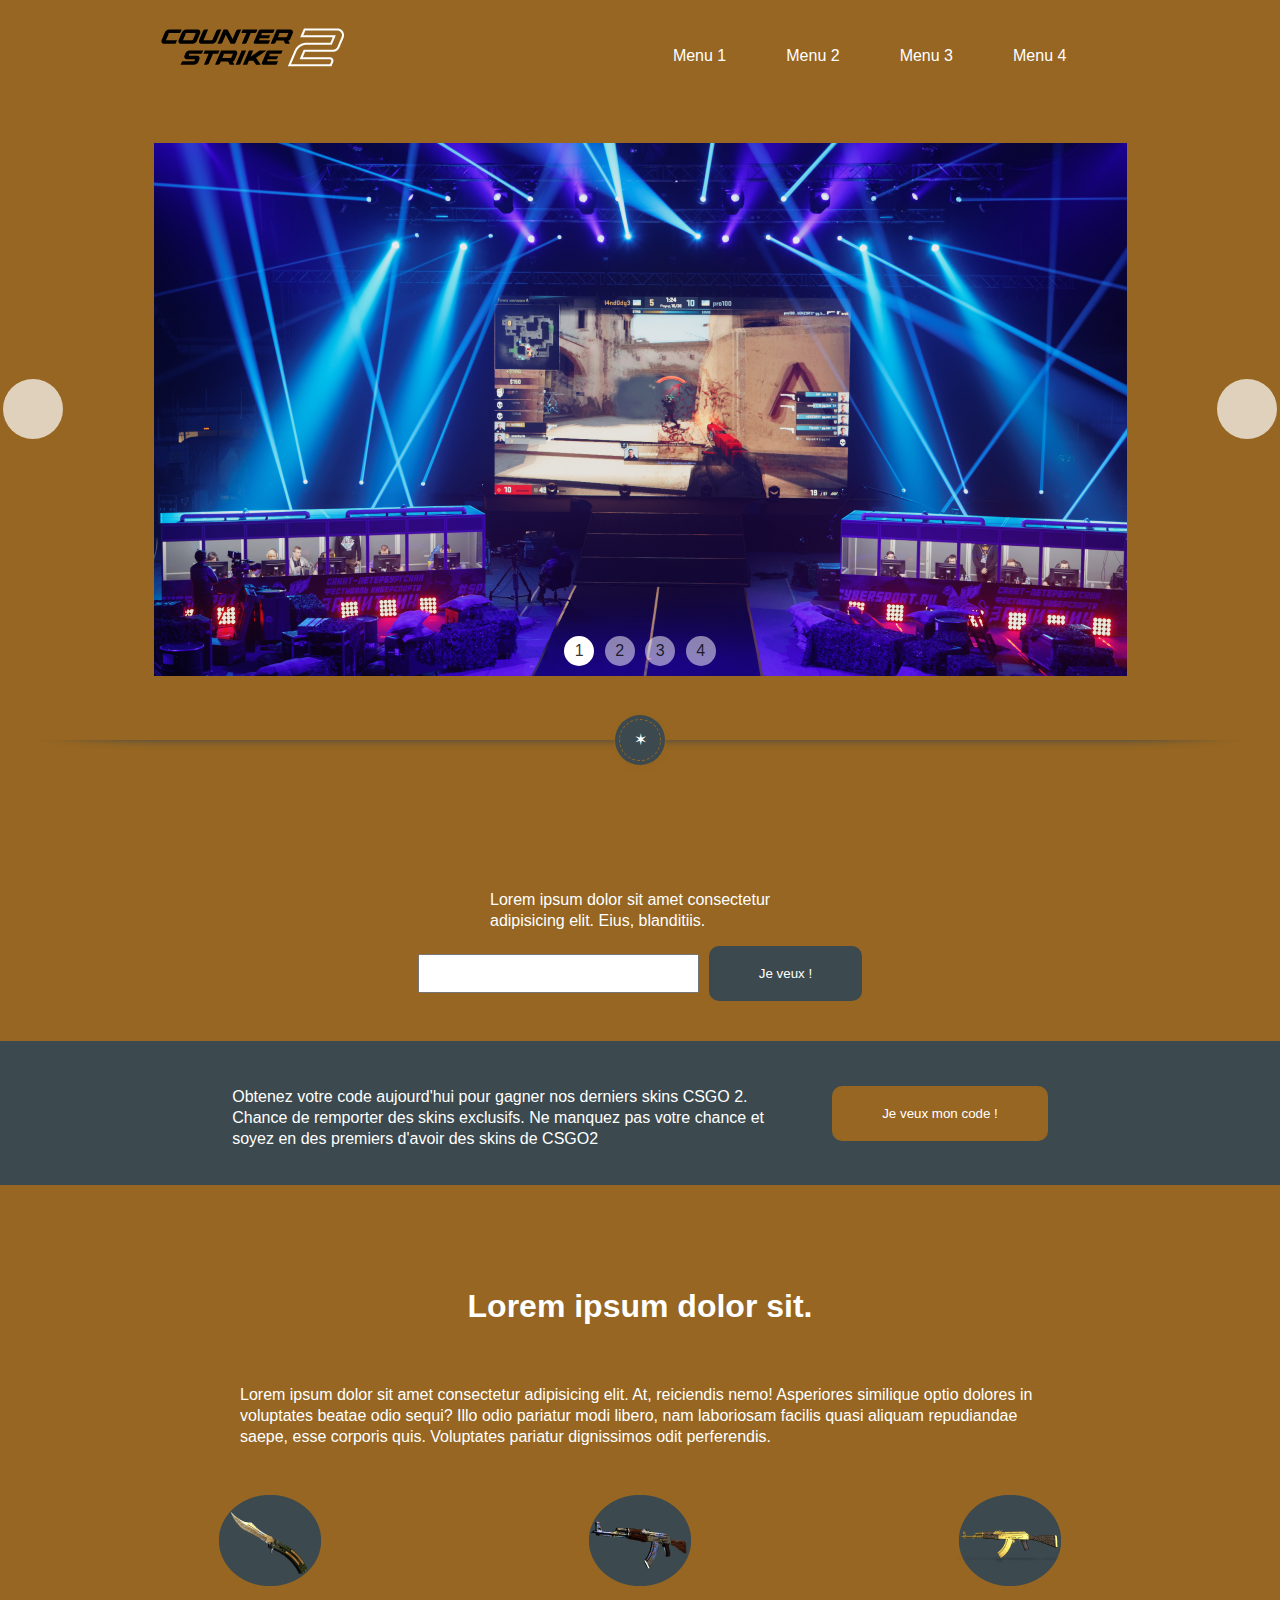
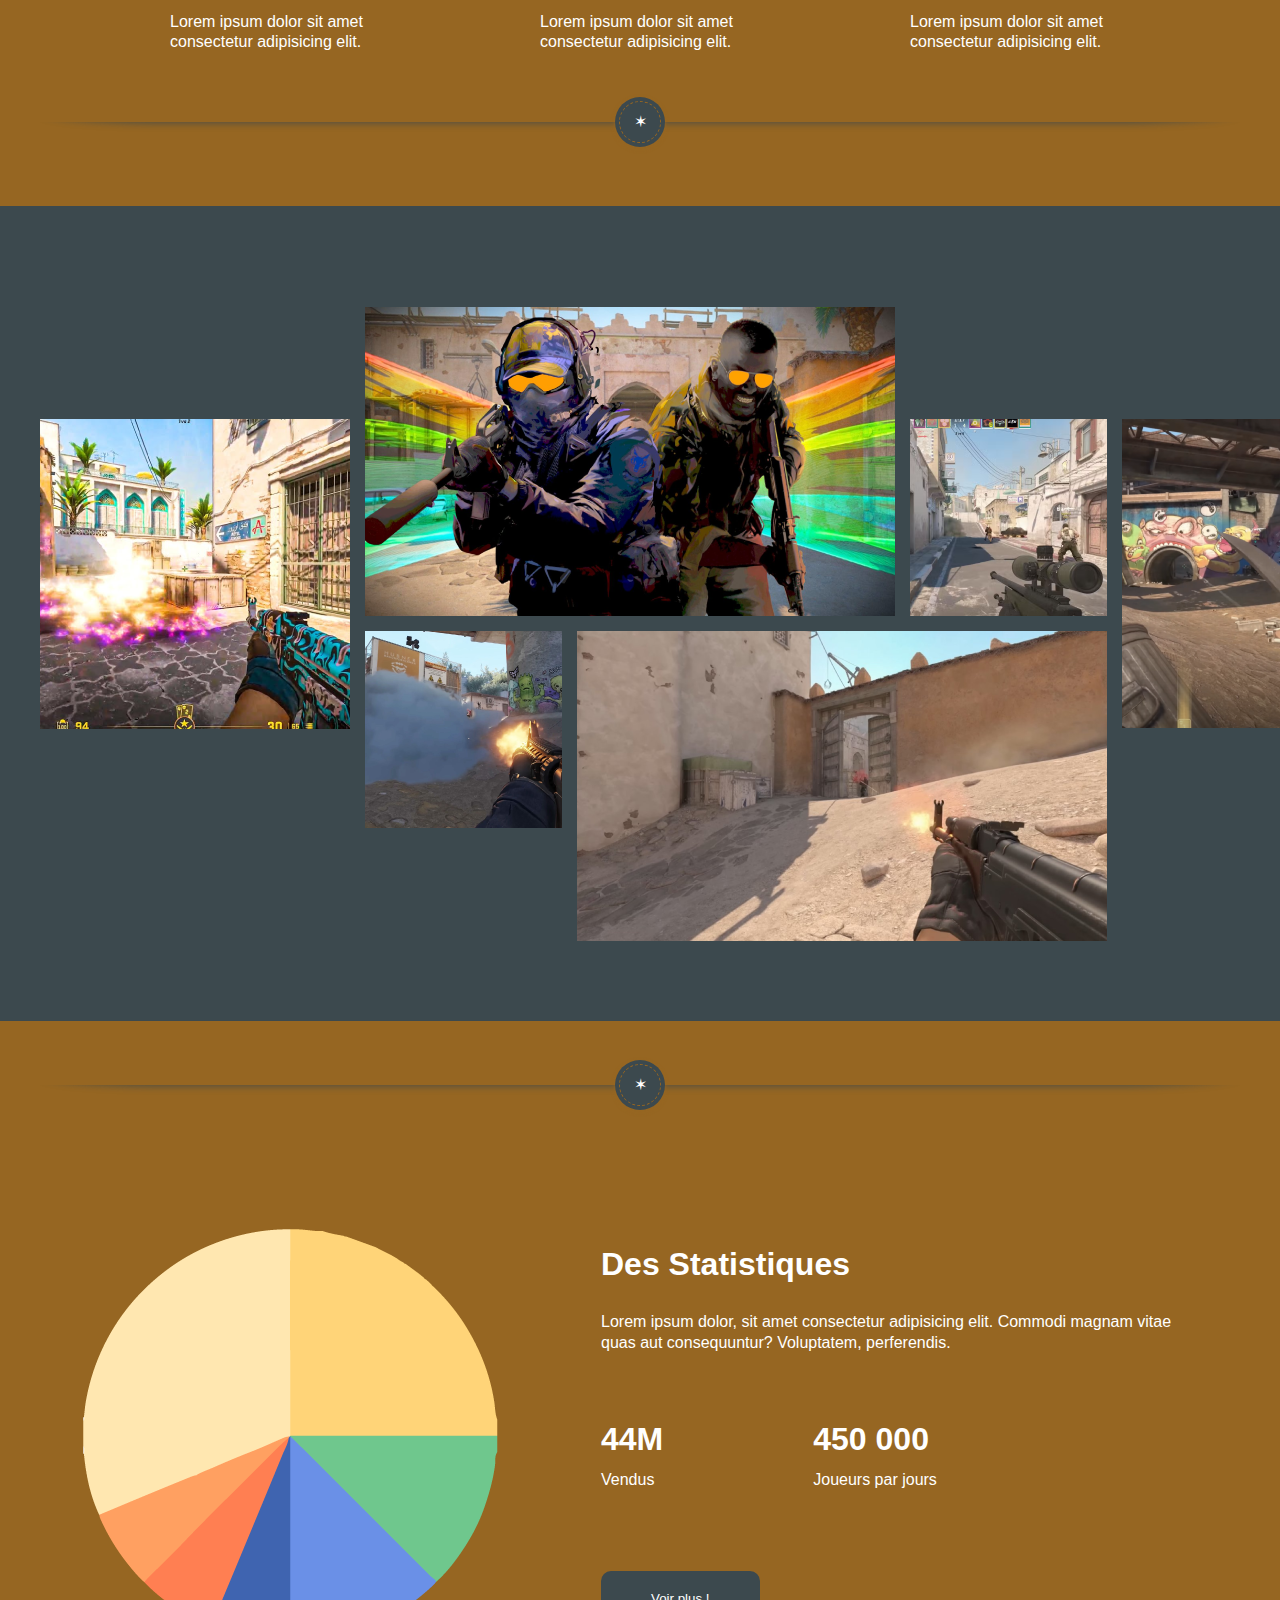
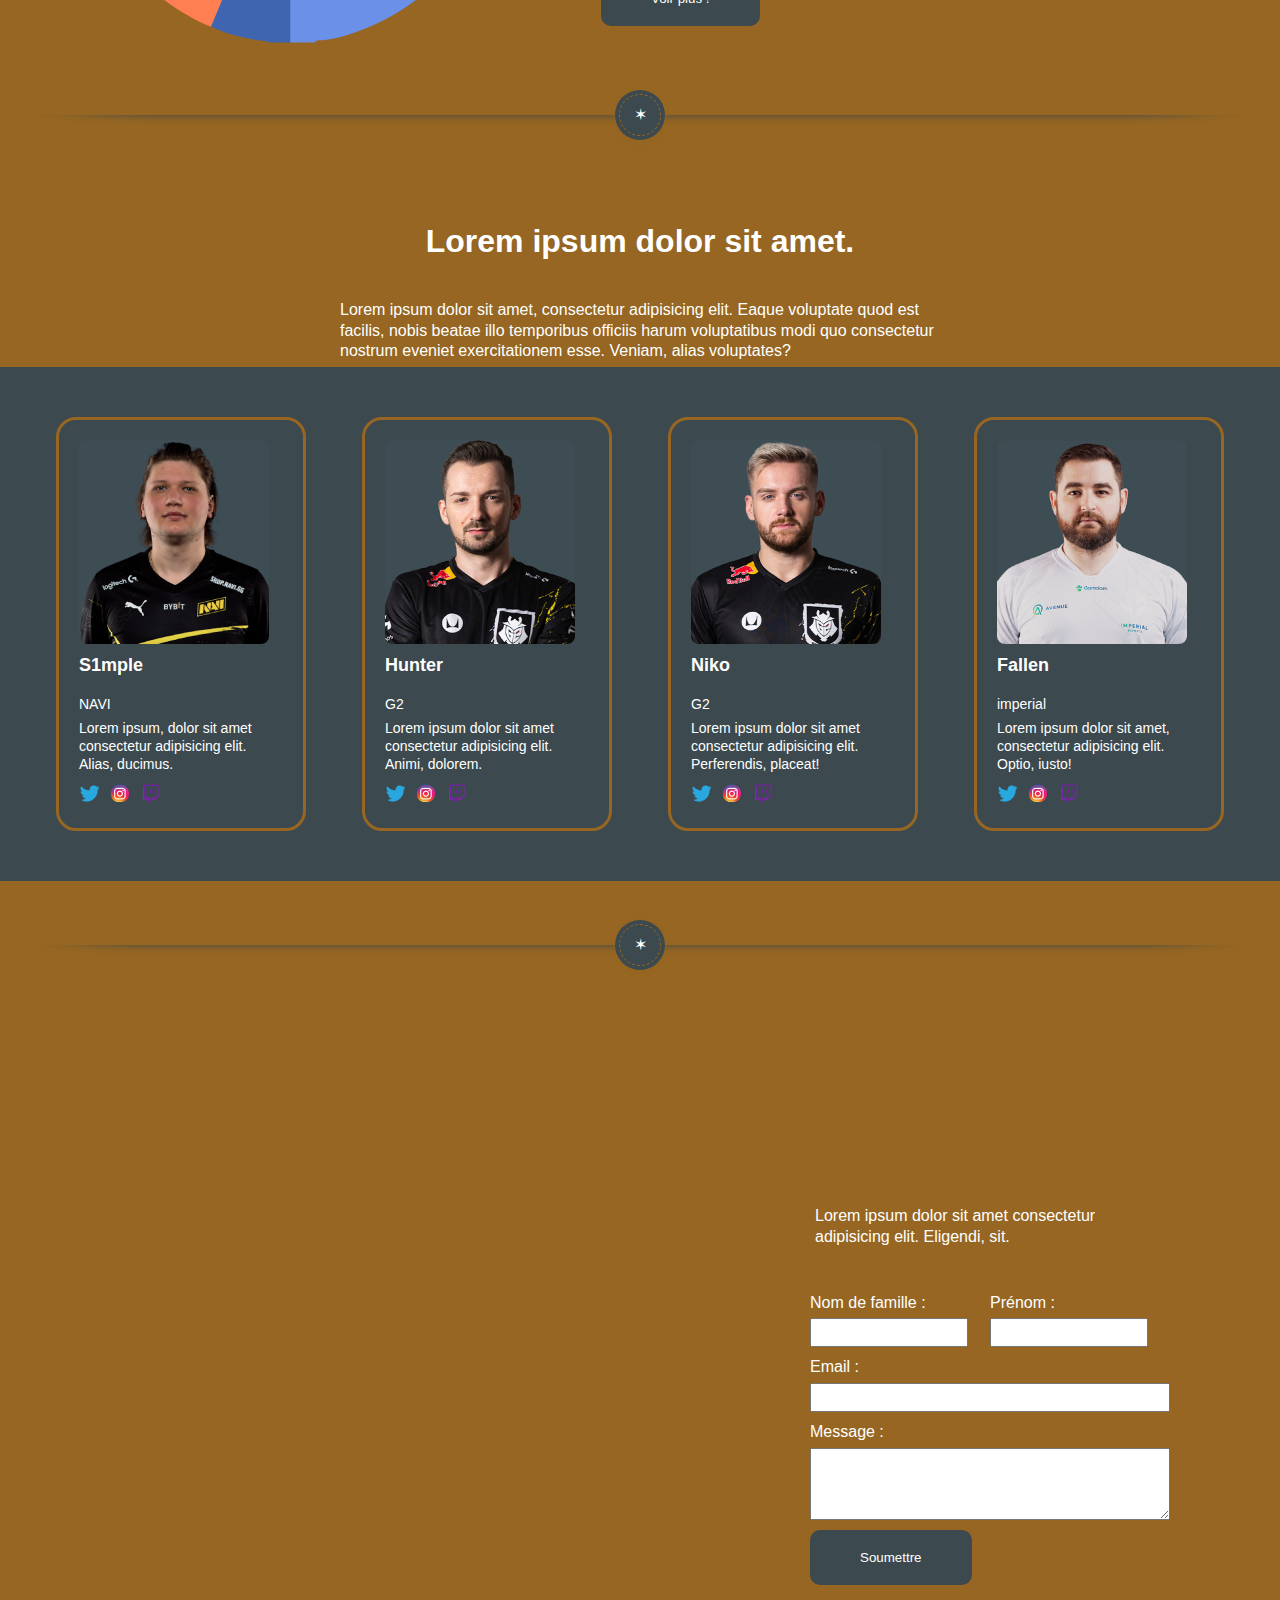
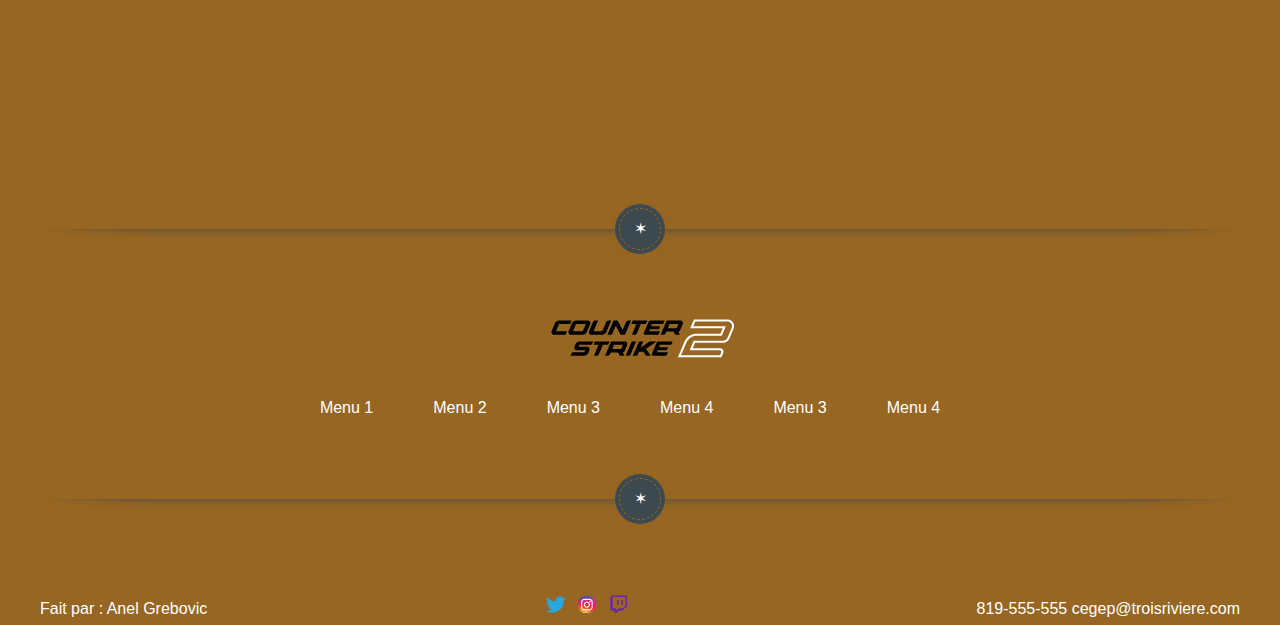
==== index.html @ 6eff7296 "finition section 6 map et formulaire + footer" ====
<html lang="en">

<head>
    <meta charset="UTF-8">
    <meta http-equiv="X-UA-Compatible" content="IE=edge">
    <meta name="viewport" content="width=device-width, initial-scale=1.0">
    <link rel="stylesheet" href="style/css/styles.css">
    <link rel="stylesheet" type="text/css" href="sryle/css/demo.css" />
    <script src="JS/script.js"defer></script>
    <title>Counter-Strike: Global Offensive</title>
</head>

<body>
    
    <section class="container">
        <header>
            <div class="logo">
                <a href="index.html">
                    <img src="img/logo.png" alt="Counter Strike 2">
                </a>
            </div>
            <div class="nav">
                <nav class="nav__menu">
                  <ul class="nav__list">
                    <li class="nav__item"><a class="nav__link" href="#">Menu 1</a></li>
                    <li class="nav__item"><a class="nav__link" href="#">Menu 2</a></li>
                    <li class="nav__item"><a class="nav__link" href="#">Menu 3</a></li>
                    <li class="nav__item"><a class="nav__link" href="#">Menu 4</a></li>
                  </ul>
                </nav>
              </div>
              
        </header>
    </section>

    <section class="carousel">
       
        <div class="CSSgal">

            <!-- Don't wrap targets in parent -->
            <s id="s1"></s>
            <s id="s2"></s>
            <s id="s3"></s>
            <s id="s4"></s>

            <div class="slider">
                <div>
                    <img src="img/CS1.png" alt="CSGO 2">
                </div>
                <div>
                    <img src="img/CS2.png" alt="CSGO 2">
                </div>
                <div>
                    <img src="img/CS3.png" alt="CSGO 2">
                </div>
                <div>
                    <img src="img/CS4.png" alt="CSGO 2">
                </div>
            </div>

            <div class="prevNext">
                <div><a href="#s4"></a><a href="#s2"></a></div>
                <div><a href="#s1"></a><a href="#s3"></a></div>
                <div><a href="#s2"></a><a href="#s4"></a></div>
                <div><a href="#s3"></a><a href="#s1"></a></div>
            </div>

            <div class="bullets">
                <a href="img/CS1.png">1</a>
                <a href="#s2">2</a>
                <a href="#s3">3</a>
                <a href="#s4">4</a>
            </div>

        </div>

    </section>
    <div class="astrodivider">
        <div class="astrodividermask"></div><span><i>&#10038;</i></span>
    </div>
    <section class="section1">
        
        <div>
            <p>
                Lorem ipsum dolor sit amet consectetur adipisicing elit. Eius, blanditiis.
            </p>
    </section>
    
     <div class="input-container">
        
        <div class="input-group">
            <input type="text" placeholder="votre e-mail">
            <button class="btn">Je veux !</button>
        </div>
        <div class="section2Background">
            <div class="CSGO2-container">
                <p class="csgo_2">Obtenez votre code aujourd'hui pour gagner nos derniers skins CSGO 2. Chance de remporter
                    des skins exclusifs. Ne manquez pas votre chance et soyez en des premiers d'avoir des skins de CSGO2</p>
    
                <button class="btn2 code">Je veux mon code !</button>
        </div>
      
        </div>
        <section class="CSGO2-container2">
            
            <h1 class="CSGO2-container2__title">Lorem ipsum dolor sit.</h1>
            <p class="CSGO2-container2__text texte_2">Lorem ipsum dolor sit amet consectetur adipisicing elit. At, reiciendis nemo! Asperiores similique optio dolores in voluptates beatae odio sequi? Illo odio pariatur modi libero, nam laboriosam facilis quasi aliquam repudiandae saepe, esse corporis quis. Voluptates pariatur dignissimos odit perferendis.</p>
          </section>
          
          <section class="section2">
            <div class="section2__skin1 csgoskins">
              <p class="section2__texteSkins texteSkins">Lorem ipsum dolor sit amet consectetur adipisicing elit.</p>
              <img class="section2__imgSkins imgSkins" src="img/skin1.png" alt="Skin1">
            </div>
            <div class="section2__skin2 csgoskins">
              <p class="section2__texteSkins texteSkins">Lorem ipsum dolor sit amet consectetur adipisicing elit.</p>
              <img class="section2__imgSkins imgSkins" src="img/skin2.png" alt="Skin2">
            </div>
            <div class="section2__skin3 csgoskins">
              <p class="section2__texteSkins texteSkins">Lorem ipsum dolor sit amet consectetur adipisicing elit.</p>
              <img class="section2__imgSkins imgSkins" src="img/skin3.png" alt="Skin3">
            </div>
          </section>
          
        <div class="astrodivider">
            <div class="astrodividermask"></div><span><i>&#10038;</i></span>
        </div>

        <section class="secction3">
            <div class="secction3__grid">
              <div class="secction3__div1"><img src="img/csgo_sec_1.png" alt="Nouvelle map dust2"></div>
              <div class="secction3__div2"><img src="img/csgo_sec_2.png" alt="Deux joueurs dans la nouvelle map dust2 CS2"></div>
              <div class="secction3__div3"><img src="img/csgo_sec_4.png" alt="Tirer dans la smoke CS2"></div>
              <div class="secction3__div4"><img src="img/csgo_sec_5.png" alt="Map dust2 dans CS2 , vue du longue A "></div>
              <div class="secction3__div5"><img src="img/csgo_sec_6.png" alt="Map Overpass , vue Graffiti"></div>
              <div class="secction3__div6"><img src="img/csgo_sec_3.png" alt="CS2 map dust2 demostration Kill avec AK47"></div>
            </div>
          </section>
          
        <div class="astrodivider">
            <div class="astrodividermask"></div><span><i>&#10038;</i></span>
        </div>
        <section class="section4">
            <div class="graphique">
                <img src="img/graphique.png" alt="Image Graphique">
            </div>
            <div class="graphiqueTXT">
                <h1>Des Statistiques</h1>
                <p>Lorem ipsum dolor, sit amet consectetur adipisicing elit. Commodi magnam vitae quas aut consequuntur?
                    Voluptatem, perferendis.</p>
                <div class="statistique2">
                    <div>
                        <h1>44M</h1>
                        <p>Vendus</p>
                    </div>
                    <div>
                        <h1>450 000</h1>
                        <p>Joueurs par jours</p>
                    </div>
                </div>
                <button class="btn">Voir plus !</button>
            </div>

     </div>
    </section>
    <div class="astrodivider">
        <div class="astrodividermask"></div><span><i>&#10038;</i></span>
    </div>
    <div class="section5Titre">
        <div  class="bigTitre">
            <h1>Lorem ipsum dolor sit amet.</h1>
        <p>Lorem ipsum dolor sit amet, consectetur adipisicing elit. Eaque voluptate quod est facilis, nobis beatae illo temporibus officiis harum voluptatibus modi quo consectetur nostrum eveniet exercitationem esse. Veniam, alias voluptates?</p>

        </div>
        
        </div>
    <section class="section5">
        
        <div class="card">
            <img src="img/simple.png" alt="S1mple Navi">
            <h3>S1mple</h3>
            <p>NAVI</p>
            <p>Lorem ipsum, dolor sit amet consectetur adipisicing elit. Alias, ducimus.</p>
            <div class="social-links">
            <a href="https://twitter.com/">
                <img src="img/twitter.png" alt="twitter"> 
            </a>
            <a href="https://instagram.com" >
                <img src="img/instagram.png" alt="instagram"> 
            </a>
            <a href="https://twitch.com" >
                <img src="img/twitch.png" alt="twitch"> 
            </a> 
            </div>
          </div>
          
          <div class="card">
            <img src="img/hunter.png" alt="Hunter G2">
            <h3>Hunter</h3>
            <p>G2</p>
            <p>Lorem ipsum dolor sit amet consectetur adipisicing elit. Animi, dolorem.</p>
            <div class="social-links">
                <a href="https://twitter.com/">
                    <img src="img/twitter.png" alt="twitter"> 
                </a>
                <a href="https://instagram.com" >
                    <img src="img/instagram.png" alt="instagram"> 
                </a>
                <a href="https://twitch.com" >
                    <img src="img/twitch.png" alt="twitch"> 
                </a>
            </div>
          </div>
          
          <div class="card">
            <img src="img/niko.png" alt="Niko G2">
            <h3>Niko</h3>
            <p>G2</p>
            <p>Lorem ipsum dolor sit amet consectetur adipisicing elit. Perferendis, placeat!</p>
            <div class="social-links">
                <a href="https://twitter.com/">
                    <img src="img/twitter.png" alt="twitter"> 
                </a>
                <a href="https://instagram.com" >
                    <img src="img/instagram.png" alt="instagram"> 
                </a>
                <a href="https://twitch.com" >
                    <img src="img/twitch.png" alt="twitch"> 
                </a>
            </div>
          </div>
          
          <div class="card">
            <img src="img/fallen.png" alt="Fallen Imperial">
            <h3>Fallen</h3>
            <p>imperial</p>
            <p>Lorem ipsum dolor sit amet, consectetur adipisicing elit. Optio, iusto!</p>
            <div class="social-links">
                <a href="https://twitter.com/">
                    <img src="img/twitter.png" alt="twitter"> 
                </a>
                <a href="https://instagram.com" >
                    <img src="img/instagram.png" alt="instagram"> 
                </a>
                <a href="https://twitch.com" >
                    <img src="img/twitch.png" alt="twitch"> 
                </a>
            </div>
          </div>
    </section>
    <div class="astrodivider">
        <div class="astrodividermask"></div><span><i>&#10038;</i></span>
    </div>
    <section class="section6">
        <div id="map-container">
          
            <iframe src="https://www.google.com/maps/embed?pb=!1m18!1m12!1m3!1d19108935.70843485!2d-116.7565243511923!3d54.221971484684175!2m3!1f0!2f0!3f0!3m2!1i1024!2i768!4f13.1!3m3!1m2!1s0x4b0d03d337cc6ad9%3A0x9968b72aa2438fa5!2sCanada!5e0!3m2!1sfr!2sca!4v1686521718906!5m2!1sfr!2sca" width="1200" height="650" style="border:0;" allowfullscreen="" loading="lazy" referrerpolicy="no-referrer-when-downgrade"></iframe>
          
            <div class="form-container">
                <form action="confirmation.html" method="get" onsubmit="return validationForm()" novalidate>
                  <div class="texteFormulaire">
                    <p>Lorem ipsum dolor sit amet consectetur adipisicing elit. Eligendi, sit.</p>
                  </div>
                  <div class="name-field">
                    <div class="form-group">
                      <label for="last-name">Nom de famille :</label>
                      <input type="text" id="last-name" name="last-name" required>
                      <div class="errorMessage"></div>
                    </div>
                    <div class="form-group">
                      <label for="first-name">Prénom :</label>
                      <input type="text" id="first-name" name="first-name" required>
                      <div class="errorMessage"></div>
                    </div>
                  </div>
              
                  <div class="form-group">
                    <label for="email">Email :</label>
                    <input type="email" id="email" name="email" required>
                    <div class="errorMessage"></div>
                  </div>
              
                  <div class="form-group">
                    <label for="message">Message :</label>
                    <textarea id="message" name="message" rows="4" required></textarea>
                    <div class="errorMessage"></div>
                  </div>
              
                  <button type="submit" class="btn btn-primary">Soumettre</button>
                </form>
              </div>
              
    </section>
    <div class="astrodivider">
        <div class="astrodividermask"></div><span><i>&#10038;</i></span>
    </div>
    <footer class="footer">
        <div class="logoFooter">
            <a href="index.html">
                <img src="img/logo.png" alt="Counter Strike 2"">
            </a>
        </div>
        <div class="navFooter">
            <nav class="nav__menu">
              <ul class="nav__list">
                <li class="nav__item"><a class="nav__link" href="#">Menu 1</a></li>
                <li class="nav__item"><a class="nav__link" href="#">Menu 2</a></li>
                <li class="nav__item"><a class="nav__link" href="#">Menu 3</a></li>
                <li class="nav__item"><a class="nav__link" href="#">Menu 4</a></li>
                <li class="nav__item"><a class="nav__link" href="#">Menu 3</a></li>
                <li class="nav__item"><a class="nav__link" href="#">Menu 4</a></li>
              </ul>
            </nav>
          </div>
          <div class="astrodivider">
            <div class="astrodividermask"></div><span><i>&#10038;</i></span>
        </div>
        <div class="faitPar">
            <p>Fait par : Anel Grebovic</p>
            <div class="mediaLinks">
            <a href="https://twitter.com/">
                <img src="img/twitter.png" alt="twitter"> 
            </a>
            <a href="https://instagram.com" >
                <img src="img/instagram.png" alt="instagram"> 
            </a>
            <a href="https://twitch.com" >
                <img src="img/twitch.png" alt="twitch"> 
            </a>
        </div>
            <p>
                819-555-555  cegep@troisriviere.com
            </p>
        </div>
    </footer>
    <section>
        <script src="JS/script.js"></script>
</section>
    
    

</body>

</html>
---- style/css/styles.css ----
@charset "UTF-8";
header {
  display: flex;
  justify-content: space-between;
  align-items: center;
  padding: 10px;
  justify-content: space-around;
  flex-wrap: nowrap;
}

/* MENU NAVIGATION */
.nav {
  display: flex;
  justify-content: space-between;
  align-items: center;
  border-radius: 10px;
}

.nav__list {
  display: flex;
  list-style: none;
}
.nav__list .nav__item .nav__link {
  transition: all 0.3s;
}
.nav__list .nav__item .nav__link:after {
  transition: all 0.3s;
}
.nav__list .nav__item .nav__link:before {
  transition: all 0.3s;
}

.nav__item {
  padding-right: 40px;
  margin-right: 20px;
  padding-top: 20px;
}

.nav__link {
  text-decoration: none;
  color: white;
  font-family: "Franklin Gothic Medium", "Arial Narrow", Arial, sans-serif;
}
.nav__link:hover {
  color: #3c494e;
}

.carousel {
  padding-top: 50px;
  width: 100%;
  height: auto;
  overflow: hidden;
  display: flex;
  justify-content: center;
  align-items: flex-start;
}
.carousel img {
  max-width: 1280px;
  height: auto;
}

* {
  box-sizing: border-box;
  -webkit-box-sizing: border-box;
}

html, body {
  height: 100%;
}

body {
  margin: 0;
  font: 16px/1.3 sans-serif;
}

/*
PURE RESPONSIVE CSS3 SLIDESHOW GALLERY by Roko C. buljan
http://stackoverflow.com/a/34696029/383904
*/
.CSSgal {
  position: relative;
  overflow: hidden;
  height: 100%; /* Or set a fixed height */
}

/* SLIDER */
.CSSgal .slider {
  height: 100%;
  white-space: nowrap;
  font-size: 0;
  transition: 0.8s;
}

/* SLIDES */
.CSSgal .slider > * {
  font-size: 1rem;
  display: inline-block;
  white-space: normal;
  vertical-align: top;
  height: 100%;
  width: 100%;
  background: none 50% no-repeat;
  background-size: cover;
}

/* PREV/NEXT, CONTAINERS & ANCHORS */
.CSSgal .prevNext {
  position: absolute;
  z-index: 1;
  top: 50%;
  width: 100%;
  height: 0;
}

.CSSgal .prevNext > div + div {
  visibility: hidden; /* Hide all but first P/N container */
}

.CSSgal .prevNext a {
  background: #fff;
  position: absolute;
  width: 60px;
  height: 60px;
  line-height: 60px; /* If you want to place numbers */
  text-align: center;
  opacity: 0.7;
  transition: 0.3s;
  transform: translateY(-50%);
  left: 0;
}

.CSSgal .prevNext a:hover {
  opacity: 1;
}

.CSSgal .prevNext a + a {
  left: auto;
  right: 0;
}

/* NAVIGATION */
.CSSgal .bullets {
  position: absolute;
  z-index: 2;
  bottom: 0;
  padding: 10px 0;
  width: 100%;
  text-align: center;
}

.CSSgal .bullets > a {
  display: inline-block;
  width: 30px;
  height: 30px;
  line-height: 30px;
  text-decoration: none;
  text-align: center;
  background: rgb(255, 255, 255);
  transition: 0.3s;
}

.CSSgal .bullets > a + a {
  background: rgba(255, 255, 255, 0.5); /* Dim all but first */
}

.CSSgal .bullets > a:hover {
  background: rgba(255, 255, 255, 0.7) !important;
}

/* NAVIGATION BUTTONS */
/* ALL: */
.CSSgal > s:target ~ .bullets > * {
  background: rgba(255, 255, 255, 0.5);
}

/* ACTIVE */
#s1:target ~ .bullets > *:nth-child(1) {
  background: rgb(255, 255, 255);
}

#s2:target ~ .bullets > *:nth-child(2) {
  background: rgb(255, 255, 255);
}

#s3:target ~ .bullets > *:nth-child(3) {
  background: rgb(255, 255, 255);
}

#s4:target ~ .bullets > *:nth-child(4) {
  background: rgb(255, 255, 255);
}

/* More slides? Add here more rules */
/* PREV/NEXT CONTAINERS VISIBILITY */
/* ALL: */
.CSSgal > s:target ~ .prevNext > * {
  visibility: hidden;
}

/* ACTIVE: */
#s1:target ~ .prevNext > *:nth-child(1) {
  visibility: visible;
}

#s2:target ~ .prevNext > *:nth-child(2) {
  visibility: visible;
}

#s3:target ~ .prevNext > *:nth-child(3) {
  visibility: visible;
}

#s4:target ~ .prevNext > *:nth-child(4) {
  visibility: visible;
}

/* More slides? Add here more rules */
/* SLIDER ANIMATION POSITIONS */
#s1:target ~ .slider {
  transform: translateX(0%);
  -webkit-transform: translateX(0%);
}

#s2:target ~ .slider {
  transform: translateX(-100%);
  -webkit-transform: translateX(-100%);
}

#s3:target ~ .slider {
  transform: translateX(-200%);
  -webkit-transform: translateX(-200%);
}

#s4:target ~ .slider {
  transform: translateX(-300%);
  -webkit-transform: translateX(-300%);
}

/* More slides? Add here more rules */
/* YOU'RE THE DESIGNER! 
   ____________________
   All above was mainly to get it working :)
   CSSgal CUSTOM STYLES / OVERRIDES HERE: */
.CSSgal {
  color: #fff;
  text-align: center;
}

.CSSgal .slider h2 {
  margin-top: 40vh;
  font-weight: 200;
  letter-spacing: -0.06em;
  word-spacing: 0.2em;
  font-size: 3em;
}

.CSSgal a {
  border-radius: 50%;
  margin: 0 3px;
  color: rgba(0, 0, 0, 0.8);
  text-decoration: none;
}

.section1 {
  padding-top: 50px;
  display: flex;
  flex-direction: column;
  flex-wrap: wrap;
  align-content: space-around;
}
.section1 p {
  display: flex;
  width: 300px;
}
.section1 .input-container {
  display: flex;
  flex-direction: row-reverse;
  justify-content: space-around;
}

p {
  margin-bottom: 5px;
}

.input-group {
  display: flex;
  align-items: center;
  justify-content: center;
  padding: 10px 0 40px;
}

input {
  margin-right: 10px;
  padding: 10px 50px;
  outline: none;
}
input::-moz-placeholder {
  color: white;
  font-family: "Franklin Gothic Medium", "Arial Narrow", Arial, sans-serif;
  text-decoration-line: underline;
  font-size: 15px;
  padding-left: 50px;
}
input::placeholder {
  color: white;
  font-family: "Franklin Gothic Medium", "Arial Narrow", Arial, sans-serif;
  text-decoration-line: underline;
  font-size: 15px;
  padding-left: 50px;
}

.btn {
  font-family: "Franklin Gothic Medium", "Arial Narrow", Arial, sans-serif;
  padding: 20px 50px;
  background-color: #3c494e;
  color: white;
  border: none;
  border-radius: 10px;
  cursor: pointer;
}
.btn:hover {
  background-color: white;
  color: #966622;
}

.CSGO2-container {
  display: flex;
  align-items: center;
  justify-content: center;
  padding: 30px;
}
.CSGO2-container .csgo_2 {
  width: 600px;
  padding-right: 30px;
}

.btn2 {
  font-family: "Franklin Gothic Medium", "Arial Narrow", Arial, sans-serif;
  padding: 20px 50px;
  background-color: #3c494e;
  color: white;
  border: none;
  border-radius: 10px;
  cursor: pointer;
  display: flex;
  background-color: #966622;
}
.btn2:hover {
  background-color: white;
  color: #966622;
}

canvas {
  position: absolute;
  top: 0;
  left: 0;
  background-color: black;
}

.section2 {
  display: flex;
  flex-direction: row;
  justify-content: center;
  padding-top: 30px;
  justify-content: space-evenly;
}

.section2__skin1,
.section2__skin2,
.section2__skin3 {
  display: flex;
  justify-content: center;
  align-items: center;
  flex-wrap: nowrap;
  flex-direction: column-reverse;
}

.section2__imgSkins {
  padding: 10px;
}

.texteSkins {
  display: flex;
  width: 200px;
}

.CSGO2-container2 {
  display: flex;
  flex-direction: column;
  align-items: center;
  padding-top: 80px;
}

.CSGO2-container2__text {
  width: 800px;
  padding-top: 20px;
}

.section2Background {
  width: 100%;
  padding: 0;
  margin: 0;
  background-color: #3c494e;
}

.secction3__grid {
  display: grid;
  grid-column-gap: 15px;
  grid-row-gap: 15px;
  max-width: 1200px;
}

.secction3__div1 {
  grid-area: 2/1/4/2;
}

.secction3__div2 {
  grid-area: 1/2/3/4;
}

.secction3__div3 {
  grid-area: 3/2/5/3;
}

.secction3__div4 {
  grid-area: 2/4/3/5;
}

.secction3__div5 {
  grid-area: 2/5/4/6;
}

.secction3__div6 {
  grid-area: 3/3/6/5;
}

.secction3 {
  display: flex;
  justify-content: center;
  padding-top: 100px;
  padding-bottom: 80px;
  background-color: #3c494e;
}

.section4 {
  display: flex;
  justify-content: center;
  align-items: center;
  padding-top: 50px;
}
.section4 img {
  padding-right: 100px;
}

.graphiqueTXT {
  display: flex;
  flex-direction: column;
  max-width: 600px;
  align-items: flex-start;
}
.graphiqueTXT h1 {
  margin: 0;
  padding-bottom: 10px;
}

.sold h1,
.sold p {
  margin: 0;
  padding-top: 10px;
}

.sold {
  display: flex;
  flex-direction: column;
  align-items: flex-start;
  padding-top: 20px;
}
.sold h1 {
  margin: 0;
}
.sold p {
  margin: 0;
}

.statistique2 {
  display: flex;
  padding-top: 20px;
  flex-direction: row;
  align-items: flex-start;
  padding-bottom: 80px;
  padding-top: 60px;
}
.statistique2 h1 {
  margin: 0;
  margin-right: 150px;
}
.statistique2 p {
  margin: 0;
  margin-right: 150px;
}

.btn {
  font-family: "Franklin Gothic Medium", "Arial Narrow", Arial, sans-serif;
  padding: 20px 50px;
  background-color: #3c494e;
  color: white;
  border: none;
  border-radius: 10px;
  cursor: pointer;
}
.btn:hover {
  background-color: white;
  color: #966622;
}

.astrodivider {
  margin: 64px auto;
  width: 1200px;
  max-width: 100%;
  position: relative;
}
.astrodivider span {
  width: 50px;
  height: 50px;
  position: absolute;
  bottom: 100%;
  margin-bottom: -25px;
  left: 50%;
  margin-left: -25px;
  border-radius: 100%;
  box-shadow: 0 2px 4px #966622;
  background: #3c494e;
}
.astrodivider i {
  position: absolute;
  top: 4px;
  bottom: 4px;
  left: 4px;
  right: 4px;
  border-radius: 100%;
  border: 1px dashed #966622;
  text-align: center;
  line-height: 40px;
  font-style: normal;
  color: white;
}

.astrodividermask {
  overflow: hidden;
  height: 20px;
}
.astrodividermask:after {
  content: "";
  display: block;
  margin: -25px auto 0;
  width: 100%;
  height: 25px;
  border-radius: 125px/12px;
  box-shadow: 0 0 8px #3c494e;
}

@media (max-width: 500px) {
  /* Placez vos styles ici */
  .nav__menu {
    display: none;
  }
  .nav__list {
    display: flex;
    flex-direction: column;
  }
  .nav__item {
    margin-bottom: 10px;
  }
  .nav__link {
    display: block;
    width: 100%;
    text-align: center;
  }
  /* Ajoutez d'autres styles spécifiques ici */
  .section1 p {
    font-size: 14px;
  }
  .input-container {
    flex-direction: column;
    align-items: center;
  }
  .CSGO2-container {
    text-align: center;
  }
  .CSGO2-container2__title {
    font-size: 20px;
  }
  .texte_2 {
    font-size: 14px;
  }
  .section2 {
    flex-direction: column;
  }
  .section2__skin1,
  .section2__skin2,
  .section2__skin3 {
    text-align: center;
  }
  .section2__texteSkins {
    font-size: 14px;
  }
  .section2__imgSkins {
    width: 100%;
    height: auto;
  }
  .secction3__grid {
    grid-template-columns: repeat(2, 1fr);
    grid-gap: 10px;
  }
  .section4 h1 {
    font-size: 20px;
  }
  .section4 p {
    font-size: 14px;
  }
  .statistique2 div {
    flex-direction: column;
    align-items: center;
  }
  .bigTitre h1 {
    font-size: 24px;
  }
  .testee {
    font-size: 14px;
  }
  .section5 {
    grid-template-columns: repeat(2, 1fr);
    grid-gap: 10px;
  }
  .card h3 {
    font-size: 16px;
  }
  .card p {
    font-size: 12px;
  }
  .section6 {
    grid-template-columns: 1fr;
    grid-gap: 10px;
  }
  .form-container {
    width: 100%;
  }
}
.card {
  width: 250px;
  border: 3px solid #966622;
  border-radius: 20px;
  padding: 20px;
  display: inline-block;
  margin: 50px 0 50px 0;
}

.card img {
  width: 100%;
  height: auto;
  border-radius: 8px;
}

.card h3 {
  margin-top: 10px;
  font-size: 18px;
}

.card p {
  margin-top: 5px;
  font-size: 14px;
}

.card .social-links {
  margin-top: 10px;
}

.card .social-links a {
  display: inline-block;
  margin-right: 5px;
}

.section5Titre {
  display: flex;
  justify-content: center;
}

.bigTitre {
  width: 600px;
  display: flex;
  align-items: center;
  flex-direction: column;
  flex-wrap: nowrap;
}

.section5 {
  margin-left: 50px;
  margin-bottom: 100px;
  display: flex;
  flex-direction: row;
  flex-wrap: nowrap;
  align-items: center;
  justify-content: space-evenly;
  background-color: #3c494e;
  margin: 0;
}
.section5 img {
  width: auto;
}

#map-container {
  position: relative;
  width: 1200px;
  height: 700px;
}

#map {
  width: 100%;
  height: 100%;
}

.form-container {
  position: absolute;
  border-radius: 10px;
  top: 100;
  right: 50;
  width: 400px;
  background-color: #966622;
  padding: 20px;
  color: white;
}
.form-container form {
  margin-bottom: 10px;
}
.form-container label {
  display: block;
  margin-bottom: 5px;
}
.form-container input[type=text] {
  width: 100%;
  padding: 5px;
  margin-bottom: 10px;
}
.form-container input[type=email] {
  width: 100%;
  padding: 5px;
  margin-bottom: 10px;
}
.form-container textarea {
  width: 100%;
  padding: 5px;
  margin-bottom: 10px;
}
.form-container .name-field {
  display: flex;
  justify-content: space-between;
}
.form-container .name-field input[type=text] {
  width: 88%;
}
.form-container input[type=submit] {
  background-color: #966622;
  color: #966622;
  border: none;
  padding: 10px 15px;
  cursor: pointer;
}

.section6 {
  display: flex;
  justify-content: center;
  margin-top: 100px;
}

.confirmation {
  display: flex;
  flex-direction: column;
  justify-content: center;
  align-items: center;
  padding: 50px;
}
.confirmation p {
  width: 800px;
}

.texteFormulaire {
  display: flex;
  padding: 5 5px 40px 5px;
}

.form-group input:focus {
  outline: 0;
}

.form-group.success input {
  border-color: greenyellow;
}

.form-group.error input {
  border-color: red;
}

.form-group.errorMessage {
  color: red;
  font-size: 8px;
}

.logoFooter {
  display: flex;
  justify-content: center;
}

.navFooter {
  display: flex;
  justify-content: center;
}

.faitPar {
  max-width: 1200px;
  margin: 0 auto;
  display: flex;
  align-items: center;
  justify-content: space-between;
}

.mediaLinks {
  display: flex;
  align-items: center;
}

.mediaLinks a {
  margin-right: 10px;
}

p {
  color: white;
  font-family: "Franklin Gothic Medium", "Arial Narrow", Arial, sans-serif;
}

body {
  background-color: #966622;
  margin: 0;
}

html {
  height: 100%;
}

h1, h2, h3 {
  color: white;
}
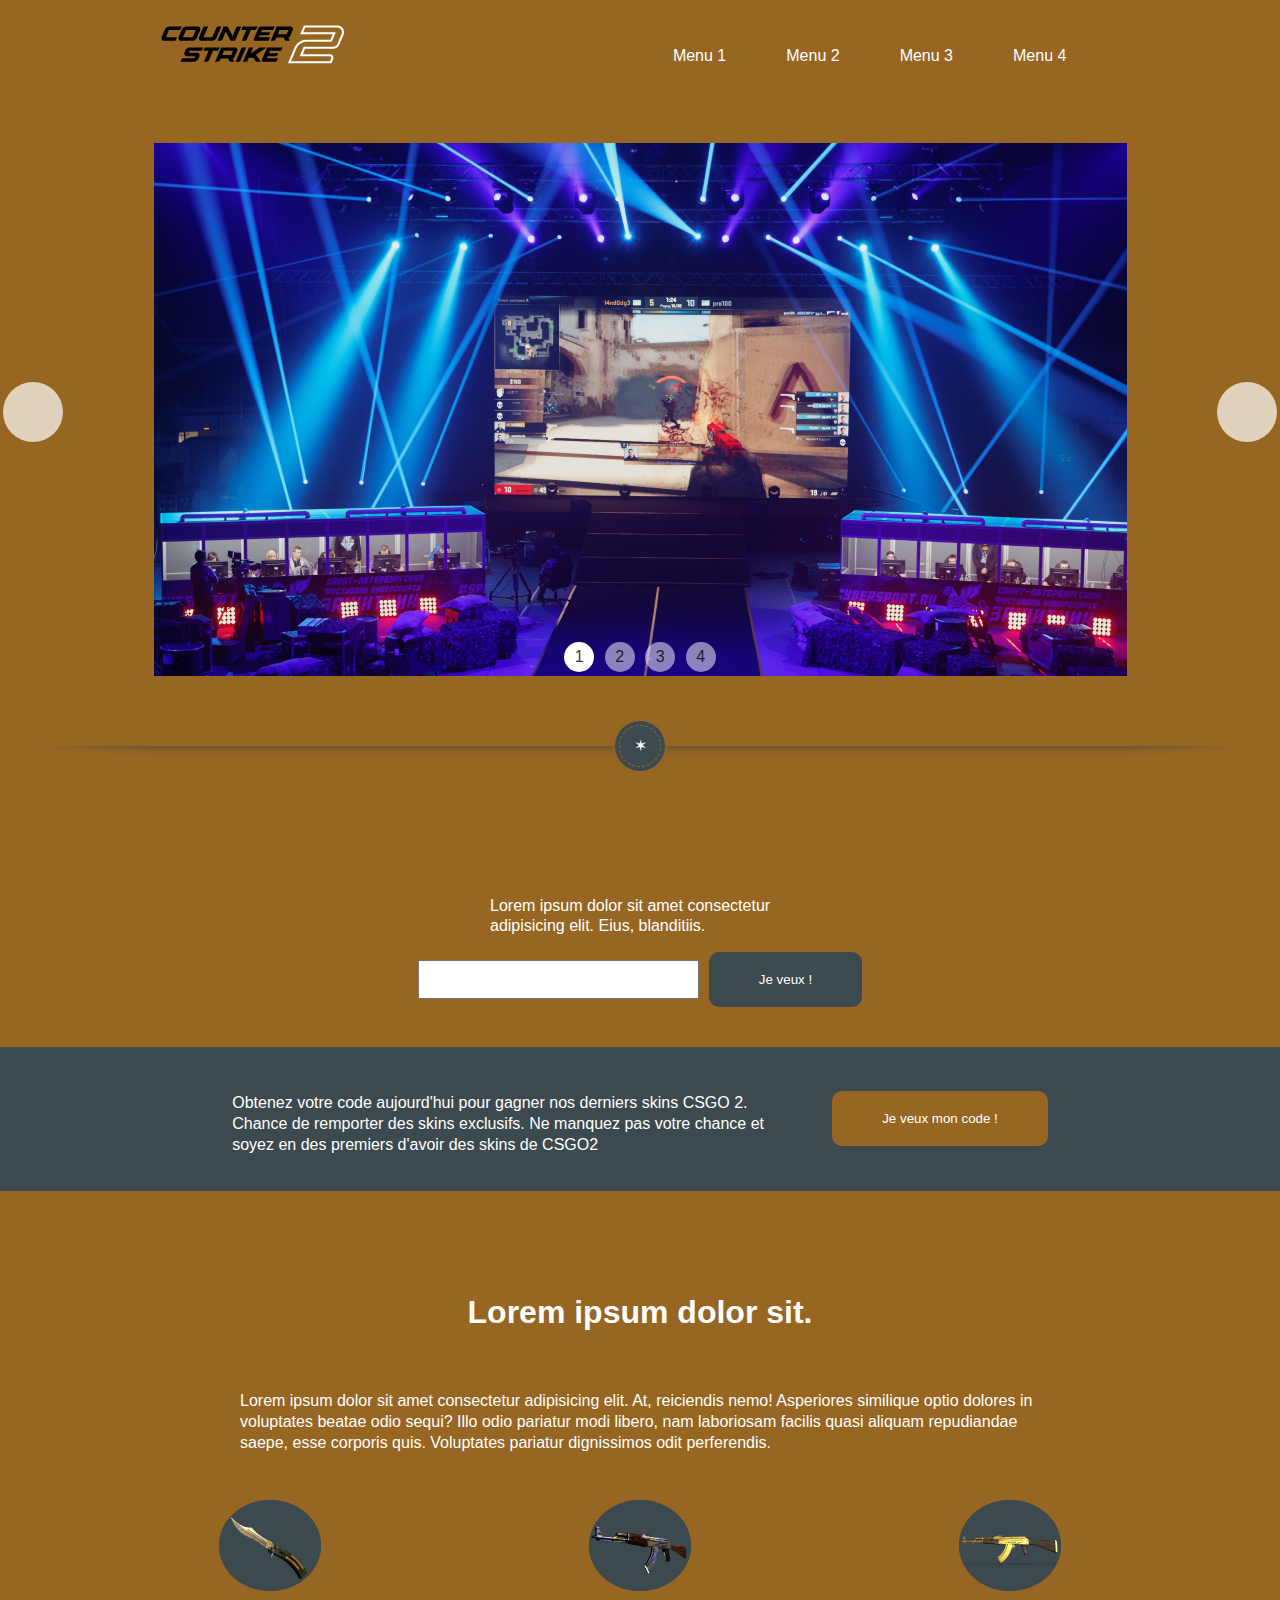
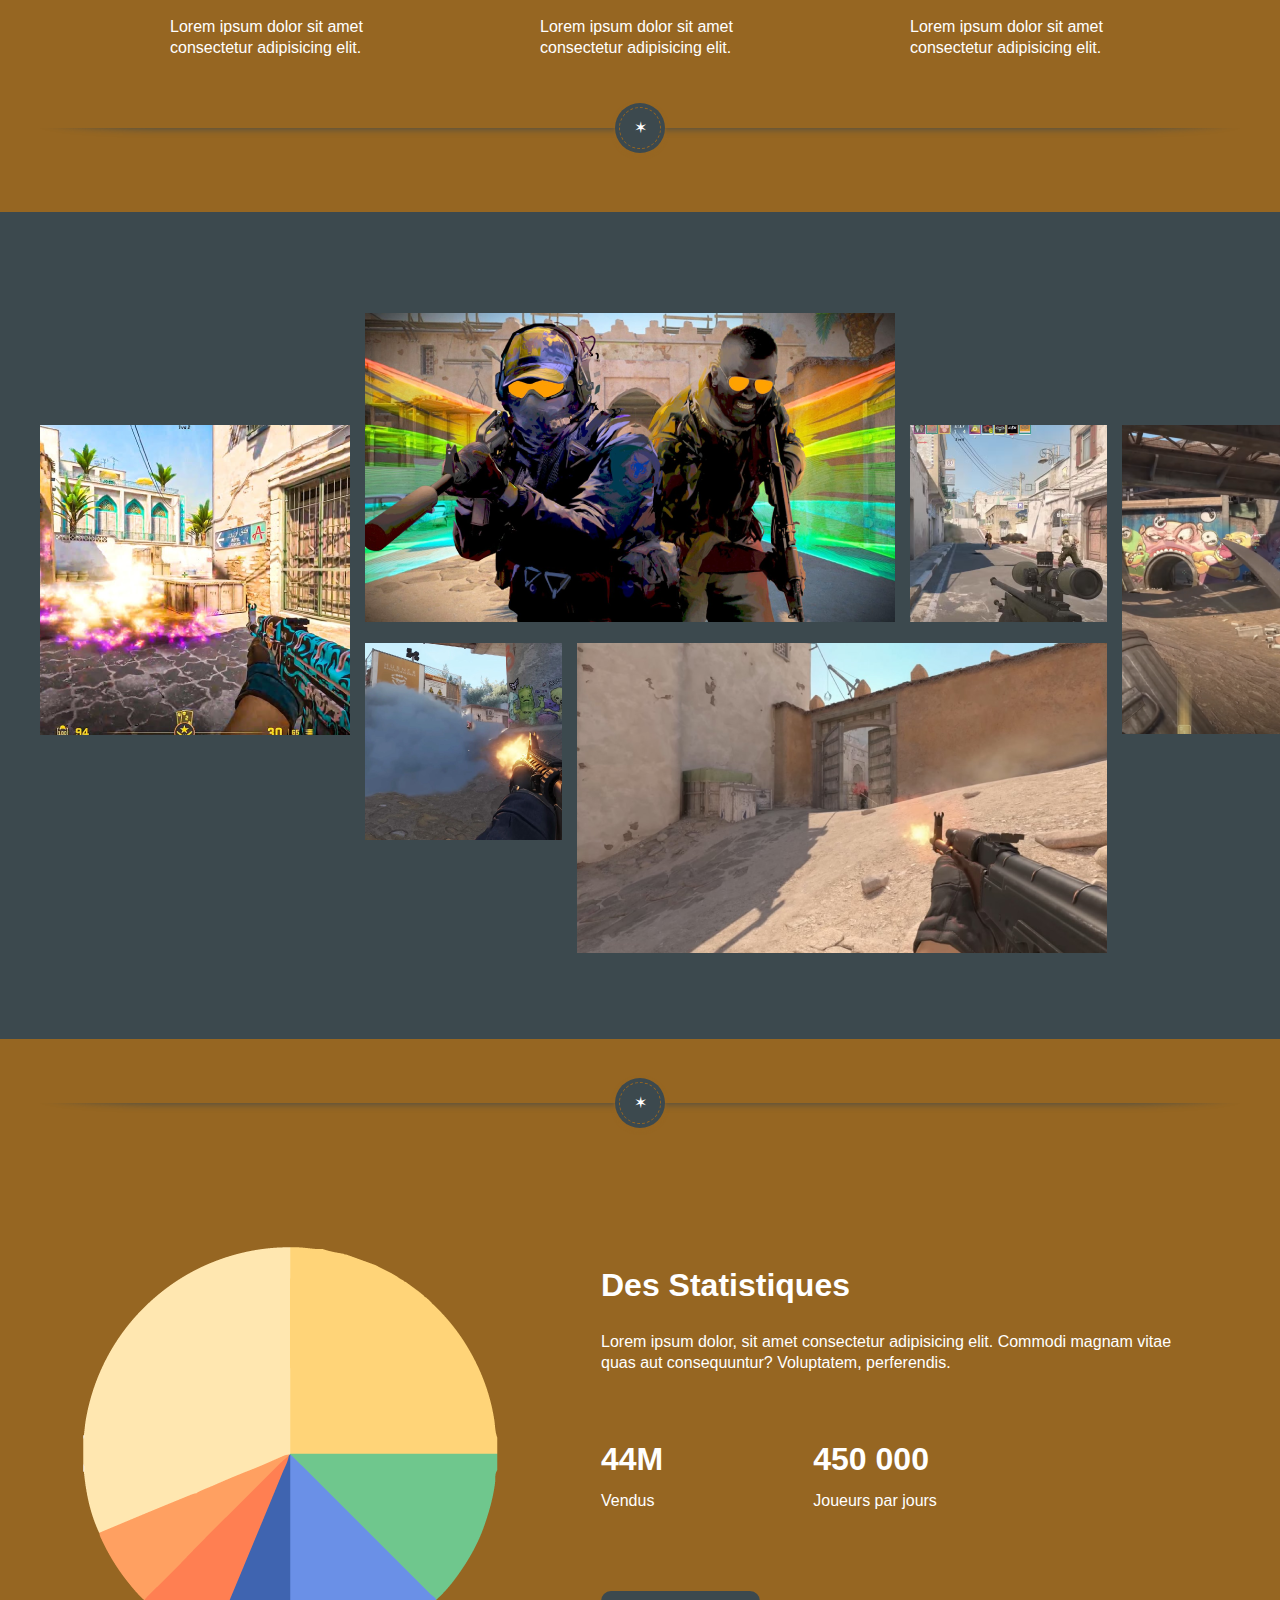
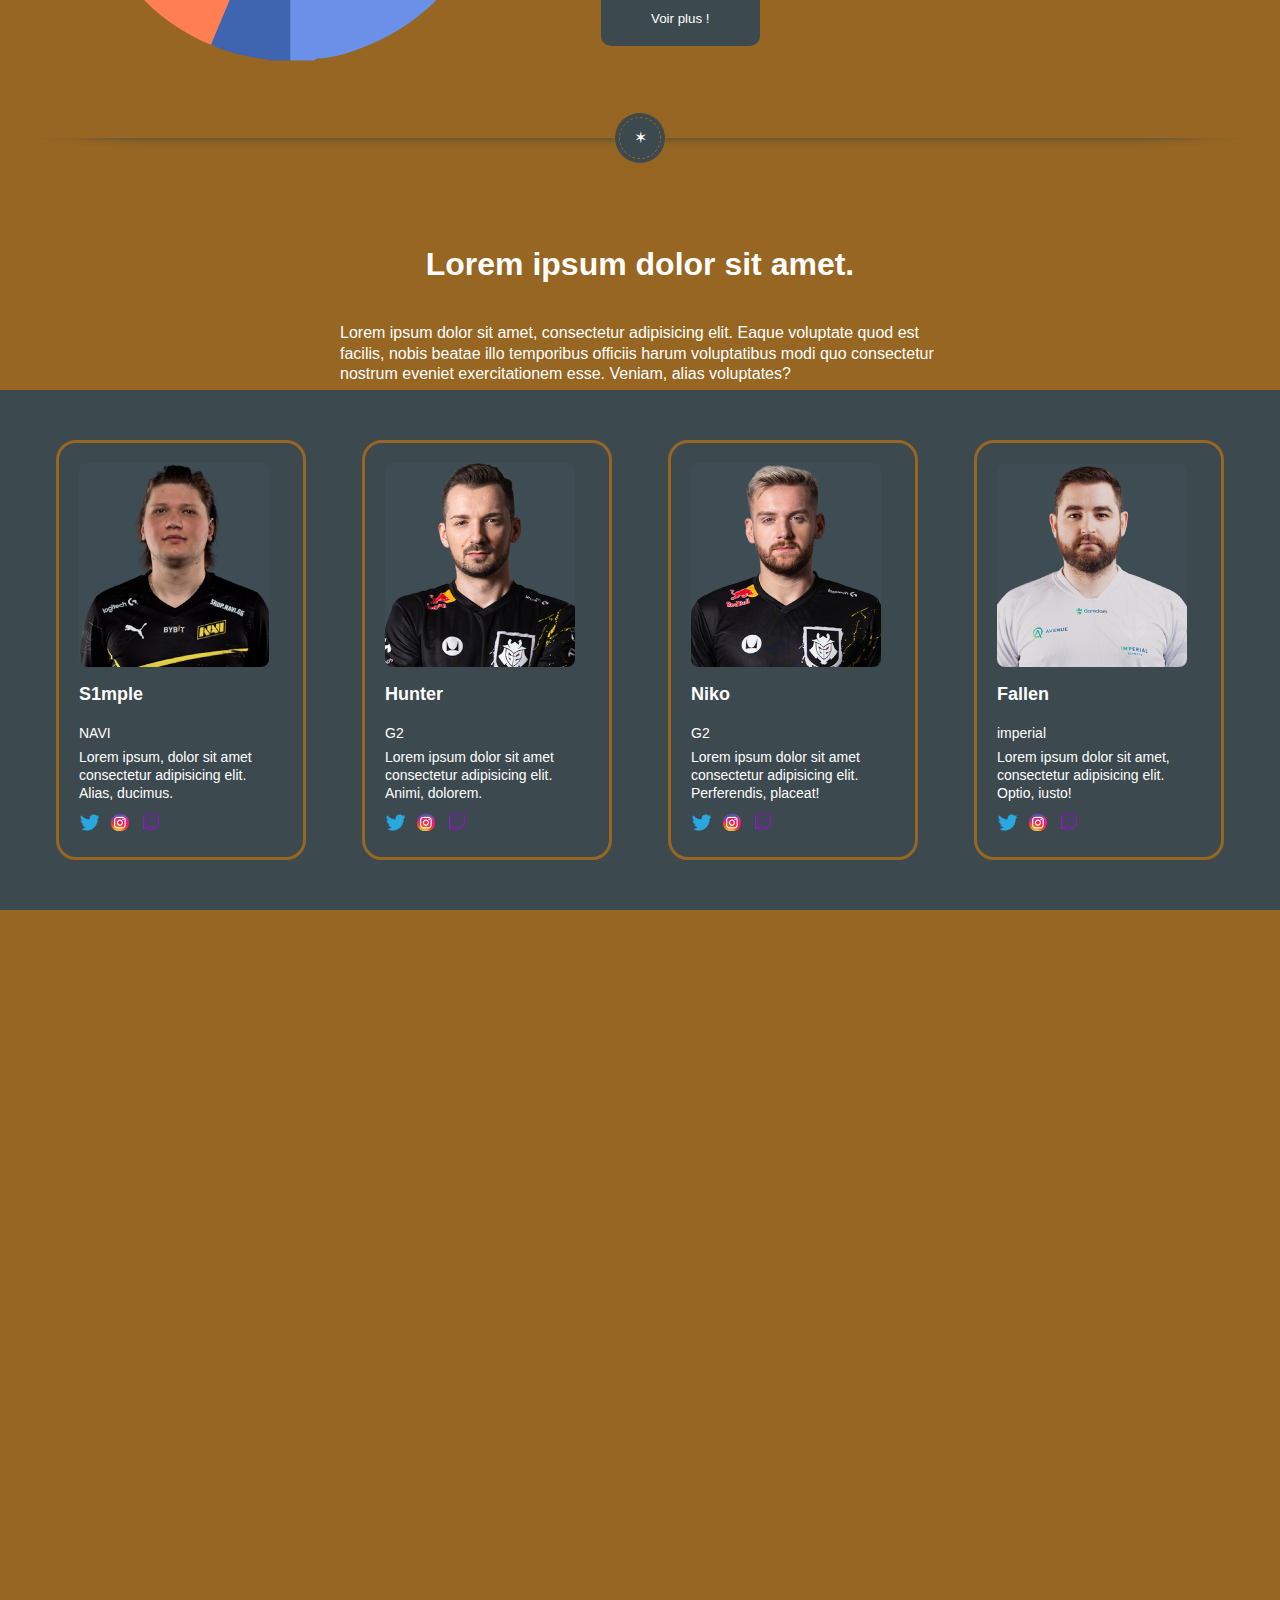
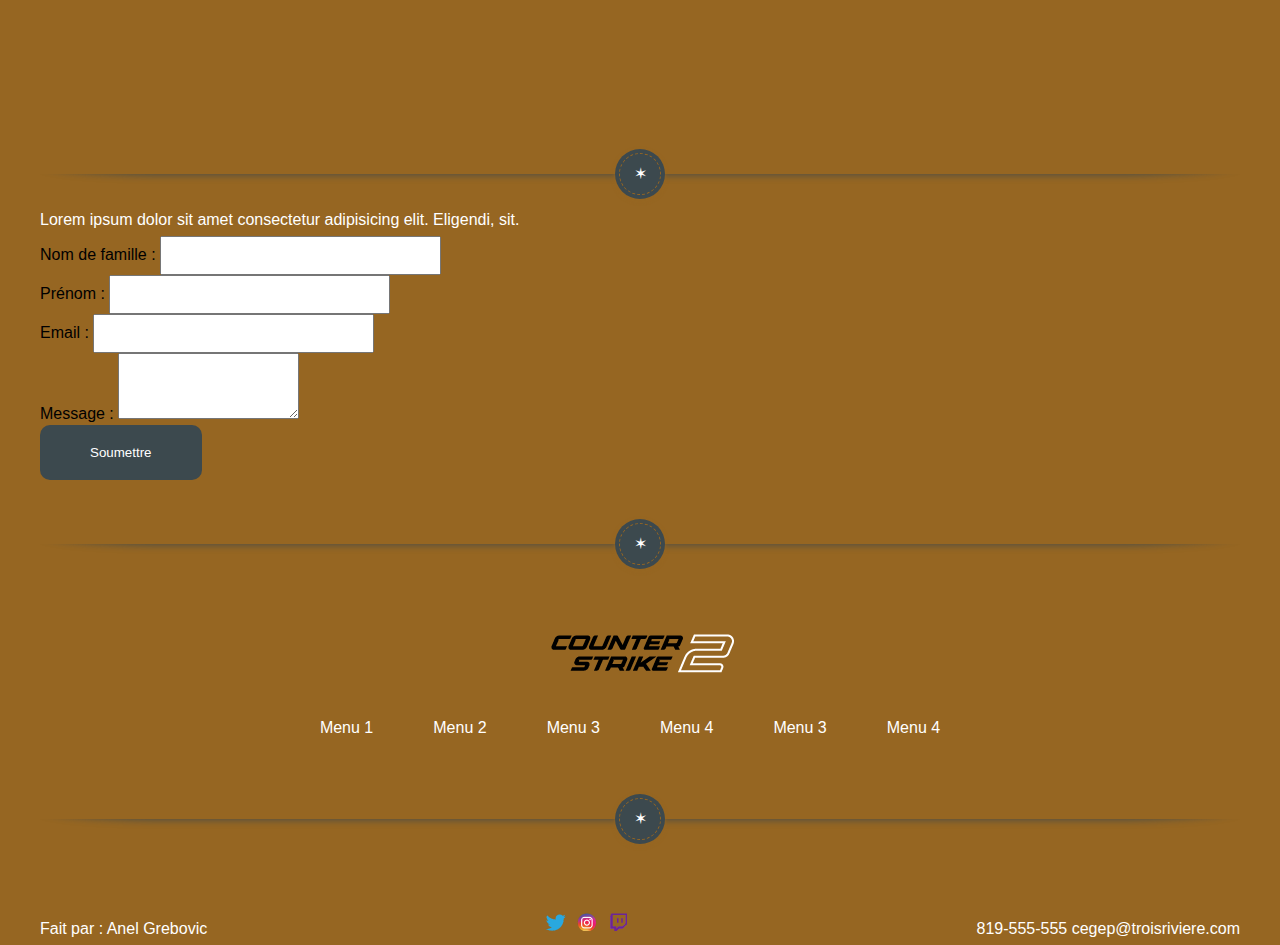
==== commit 30cfa426: "correction form" ====
--- a/index.html
+++ b/index.html
@@ -1,345 +1,263 @@
+<!DOCTYPE html>
+<html lang="fr">
+    <head>
+  <meta charset="UTF-8">
+  <meta http-equiv="X-UA-Compatible" content="IE=edge">
+  <meta name="viewport" content="width=device-width, initial-scale=1.0">
+  <link rel="stylesheet" href="style/css/styles.css">
+  <link rel="stylesheet" type="text/css" href="sryle/css/demo.css">
+  <script src="JS/script.js" defer></script>
+  <title>Counter-Strike: Global Offensive</title>
+    </head>
+    <body>
+  <section class="container">
+    <header>
+      <div class="logo">
+        <a href="index.html"><img src="img/logo.png" alt="Counter Strike 2"></a>
+      </div>
+      <div class="nav">
+        <nav class="nav__menu">
+          <ul class="nav__list">
+            <li class="nav__item">
+              <a class="nav__link" href="#">Menu 1</a>
+            </li>
+            <li class="nav__item">
+              <a class="nav__link" href="#">Menu 2</a>
+            </li>
+            <li class="nav__item">
+              <a class="nav__link" href="#">Menu 3</a>
+            </li>
+            <li class="nav__item">
+              <a class="nav__link" href="#">Menu 4</a>
+            </li>
+          </ul>
+        </nav>
+      </div>
+    </header>
+  </section>
+  <section class="carousel">
+    <div class="CSSgal">
+      <!-- Don't wrap targets in parent -->
+      <s id="s1"></s> <s id="s2"></s> <s id="s3"></s> <s id="s4"></s>
+      <div class="slider">
+        <div><img src="img/CS1.png" alt="CSGO 2"></div>
+        <div><img src="img/CS2.png" alt="CSGO 2"></div>
+        <div><img src="img/CS3.png" alt="CSGO 2"></div>
+        <div><img src="img/CS4.png" alt="CSGO 2"></div>
+      </div>
+      <div class="prevNext">
+        <div>
+          <a href="#s4"></a><a href="#s2"></a>
+        </div>
+        <div>
+          <a href="#s1"></a><a href="#s3"></a>
+        </div>
+        <div>
+          <a href="#s2"></a><a href="#s4"></a>
+        </div>
+        <div>
+          <a href="#s3"></a><a href="#s1"></a>
+        </div>
+      </div>
+      <div class="bullets">
+        <a href="img/CS1.png">1</a> <a href="#s2">2</a> <a href="#s3">3</a> <a href="#s4">4</a>
+      </div>
+    </div>
+  </section>
+  <div class="astrodivider">
+    <div class="astrodividermask"></div><span><i>✶</i></span>
+  </div>
+  <section class="section1">
+    <div>
+      <p>Lorem ipsum dolor sit amet consectetur adipisicing elit. Eius, blanditiis.</p>
+    </div>
+  </section>
+  <div class="input-container">
+    <div class="input-group">
+      <input type="text" placeholder="votre e-mail"> <button class="btn">Je veux !</button>
+    </div>
+    <div class="section2Background">
+      <div class="CSGO2-container">
+        <p class="csgo_2">Obtenez votre code aujourd'hui pour gagner nos derniers skins CSGO 2. Chance de remporter des skins exclusifs. Ne manquez pas votre chance et soyez en des premiers d'avoir des skins de CSGO2</p><button class="btn2 code">Je veux mon code !</button>
+      </div>
+    </div>
+    <section class="CSGO2-container2">
+      <h1 class="CSGO2-container2__title">Lorem ipsum dolor sit.</h1>
+      <p class="CSGO2-container2__text texte_2">Lorem ipsum dolor sit amet consectetur adipisicing elit. At, reiciendis nemo! Asperiores similique optio dolores in voluptates beatae odio sequi? Illo odio pariatur modi libero, nam laboriosam facilis quasi aliquam repudiandae saepe, esse corporis quis. Voluptates pariatur dignissimos odit perferendis.</p>
+    </section>
+    <section class="section2">
+      <div class="section2__skin1 csgoskins">
+      <p class="section2__texteSkins texteSkins">Lorem ipsum dolor sit amet consectetur adipisicing elit.</p><img class="section2__imgSkins imgSkins" src="img/skin1.png" alt="Skin1"></div>
+      <div class="section2__skin2 csgoskins">
+      <p class="section2__texteSkins texteSkins">Lorem ipsum dolor sit amet consectetur adipisicing elit.</p><img class="section2__imgSkins imgSkins" src="img/skin2.png" alt="Skin2"></div>
+      <div class="section2__skin3 csgoskins">
+      <p class="section2__texteSkins texteSkins">Lorem ipsum dolor sit amet consectetur adipisicing elit.</p><img class="section2__imgSkins imgSkins" src="img/skin3.png" alt="Skin3"></div>
+    </section>
+    <div class="astrodivider">
+      <div class="astrodividermask"></div><span><i>✶</i></span>
+    </div>
+    <section class="secction3">
+      <div class="secction3__grid">
+        <div class="secction3__div1"><img src="img/csgo_sec_1.png" alt="Nouvelle map dust2"></div>
+        <div class="secction3__div2"><img src="img/csgo_sec_2.png" alt="Deux joueurs dans la nouvelle map dust2 CS2"></div>
+        <div class="secction3__div3"><img src="img/csgo_sec_4.png" alt="Tirer dans la smoke CS2"></div>
+        <div class="secction3__div4"><img src="img/csgo_sec_5.png" alt="Map dust2 dans CS2 , vue du longue A "></div>
+        <div class="secction3__div5"><img src="img/csgo_sec_6.png" alt="Map Overpass , vue Graffiti"></div>
+        <div class="secction3__div6"><img src="img/csgo_sec_3.png" alt="CS2 map dust2 demostration Kill avec AK47"></div>
+      </div>
+    </section>
+    <div class="astrodivider">
+      <div class="astrodividermask"></div><span><i>✶</i></span>
+    </div>
+    <section class="section4">
+      <div class="graphique"><img src="img/graphique.png" alt="Image Graphique"></div>
+      <div class="graphiqueTXT">
+        <h1>Des Statistiques</h1>
+        <p>Lorem ipsum dolor, sit amet consectetur adipisicing elit. Commodi magnam vitae quas aut consequuntur? Voluptatem, perferendis.</p>
+        <div class="statistique2">
+          <div>
+            <h1>44M</h1>
+            <p>Vendus</p>
+          </div>
+          <div>
+            <h1>450 000</h1>
+            <p>Joueurs par jours</p>
+          </div>
+        </div><button class="btn">Voir plus !</button>
+      </div>
+    </section>
+  </div>
+  <div class="astrodivider">
+    <div class="astrodividermask"></div><span><i>✶</i></span>
+  </div>
+  <div class="section5Titre">
+    <div class="bigTitre">
+      <h1>Lorem ipsum dolor sit amet.</h1>
+      <p>Lorem ipsum dolor sit amet, consectetur adipisicing elit. Eaque voluptate quod est facilis, nobis beatae illo temporibus officiis harum voluptatibus modi quo consectetur nostrum eveniet exercitationem esse. Veniam, alias voluptates?</p>
+    </div>
+  </div>
+  <section class="section5">
+    <div class="card">
+      <img src="img/simple.png" alt="S1mple Navi">
+      <h3>S1mple</h3>
+      <p>NAVI</p>
+      <p>Lorem ipsum, dolor sit amet consectetur adipisicing elit. Alias, ducimus.</p>
+      <div class="social-links">
+        <a href="https://twitter.com/"><img src="img/twitter.png" alt="twitter"></a> <a href="https://instagram.com"><img src="img/instagram.png" alt="instagram"></a> <a href="https://twitch.com"><img src="img/twitch.png" alt="twitch"></a>
+      </div>
+    </div>
+    <div class="card">
+      <img src="img/hunter.png" alt="Hunter G2">
+      <h3>Hunter</h3>
+      <p>G2</p>
+      <p>Lorem ipsum dolor sit amet consectetur adipisicing elit. Animi, dolorem.</p>
+      <div class="social-links">
+        <a href="https://twitter.com/"><img src="img/twitter.png" alt="twitter"></a> <a href="https://instagram.com"><img src="img/instagram.png" alt="instagram"></a> <a href="https://twitch.com"><img src="img/twitch.png" alt="twitch"></a>
+      </div>
+    </div>
+    <div class="card">
+      <img src="img/niko.png" alt="Niko G2">
+      <h3>Niko</h3>
+      <p>G2</p>
+      <p>Lorem ipsum dolor sit amet consectetur adipisicing elit. Perferendis, placeat!</p>
+      <div class="social-links">
+        <a href="https://twitter.com/"><img src="img/twitter.png" alt="twitter"></a> <a href="https://instagram.com"><img src="img/instagram.png" alt="instagram"></a> <a href="https://twitch.com"><img src="img/twitch.png" alt="twitch"></a>
+      </div>
+    </div>
+    <div class="card">
+      <img src="img/fallen.png" alt="Fallen Imperial">
+      <h3>Fallen</h3>
+      <p>imperial</p>
+      <p>Lorem ipsum dolor sit amet, consectetur adipisicing elit. Optio, iusto!</p>
+      <div class="social-links">
+        <a href="https://twitter.com/"><img src="img/twitter.png" alt="twitter"></a> <a href="https://instagram.com"><img src="img/instagram.png" alt="instagram"></a> <a href="https://twitch.com"><img src="img/twitch.png" alt="twitch"></a>
+      </div>
+    </div>
+  </section>
+  
+  </div>
+   <section class="section6">
+    <div id="map-container">
+        <div class="form-container">
+        </div>
+        <iframe src="https://www.google.com/maps/embed?pb=!1m18!1m12!1m3!1d19108935.70843485!2d-116.7565243511923!3d54.221971484684175!2m3!1f0!2f0!3f0!3m2!1i1024!2i768!4f13.1!3m3!1m2!1s0x4b0d03d337cc6ad9%3A0x9968b72aa2438fa5!2sCanada!5e0!3m2!1sfr!2sca!4v1686521718906!5m2!1sfr!2sca" width="1200" height="650" style="border:0;" allowfullscreen loading="lazy" referrerpolicy="no-referrer-when-downgrade"></iframe>
+    </div>
+   </section>
 
-<html lang="en">
+   <div class="astrodivider">
+    <div class="astrodividermask"></div><span><i>✶</i></span>
 
-<head>
-    <meta charset="UTF-8">
-    <meta http-equiv="X-UA-Compatible" content="IE=edge">
-    <meta name="viewport" content="width=device-width, initial-scale=1.0">
-    <link rel="stylesheet" href="style/css/styles.css">
-    <link rel="stylesheet" type="text/css" href="sryle/css/demo.css" />
-    <script src="JS/script.js"defer></script>
-    <title>Counter-Strike: Global Offensive</title>
-</head>
-
-<body>
-    
-    <section class="container">
-        <header>
-            <div class="logo">
-                <a href="index.html">
-                    <img src="img/logo.png" alt="Counter Strike 2">
-                </a>
+        <form action="confirmation.html" method="get" onsubmit="return validationForm()" novalidate="">
+          <div class="texteFormulaire">
+            <p>Lorem ipsum dolor sit amet consectetur adipisicing elit. Eligendi, sit.</p>
+          </div>
+          <div class="name-field">
+            <div class="form-group">
+              <label for="last-name">Nom de famille :</label> <input type="text" id="last-name" name="last-name" required="">
+              <div class="errorMessage"></div>
             </div>
-            <div class="nav">
-                <nav class="nav__menu">
-                  <ul class="nav__list">
-                    <li class="nav__item"><a class="nav__link" href="#">Menu 1</a></li>
-                    <li class="nav__item"><a class="nav__link" href="#">Menu 2</a></li>
-                    <li class="nav__item"><a class="nav__link" href="#">Menu 3</a></li>
-                    <li class="nav__item"><a class="nav__link" href="#">Menu 4</a></li>
-                  </ul>
-                </nav>
-              </div>
-              
-        </header>
-    </section>
-
-    <section class="carousel">
-       
-        <div class="CSSgal">
-
-            <!-- Don't wrap targets in parent -->
-            <s id="s1"></s>
-            <s id="s2"></s>
-            <s id="s3"></s>
-            <s id="s4"></s>
-
-            <div class="slider">
-                <div>
-                    <img src="img/CS1.png" alt="CSGO 2">
-                </div>
-                <div>
-                    <img src="img/CS2.png" alt="CSGO 2">
-                </div>
-                <div>
-                    <img src="img/CS3.png" alt="CSGO 2">
-                </div>
-                <div>
-                    <img src="img/CS4.png" alt="CSGO 2">
-                </div>
+            <div class="form-group">
+              <label for="first-name">Prénom :</label> <input type="text" id="first-name" name="first-name" required="">
+              <div class="errorMessage"></div>
             </div>
-
-            <div class="prevNext">
-                <div><a href="#s4"></a><a href="#s2"></a></div>
-                <div><a href="#s1"></a><a href="#s3"></a></div>
-                <div><a href="#s2"></a><a href="#s4"></a></div>
-                <div><a href="#s3"></a><a href="#s1"></a></div>
-            </div>
-
-            <div class="bullets">
-                <a href="img/CS1.png">1</a>
-                <a href="#s2">2</a>
-                <a href="#s3">3</a>
-                <a href="#s4">4</a>
-            </div>
-
-        </div>
-
-    </section>
+          </div>
+          <div class="form-group">
+            <label for="email">Email :</label> <input type="email" id="email" name="email" required="">
+            <div class="errorMessage"></div>
+          </div>
+          <div class="form-group">
+            <label for="message">Message :</label> 
+            <textarea id="message" name="message" rows="4" required=""></textarea>
+            <div class="errorMessage"></div>
+          </div><button type="submit" class="btn btn-primary">Soumettre</button>
+        </form>
+      </div>
+    </div>
+  
+  <div class="astrodivider">
+    <div class="astrodividermask"></div><span><i>✶</i></span>
+  </div>
+  <footer class="footer">
+    <div class="logoFooter">
+      <a href="index.html"><img src="img/logo.png" alt="Counter Strike 2"></a>
+    </div>
+    <div class="navFooter">
+      <nav class="nav__menu">
+        <ul class="nav__list">
+          <li class="nav__item">
+            <a class="nav__link" href="#">Menu 1</a>
+          </li>
+          <li class="nav__item">
+            <a class="nav__link" href="#">Menu 2</a>
+          </li>
+          <li class="nav__item">
+            <a class="nav__link" href="#">Menu 3</a>
+          </li>
+          <li class="nav__item">
+            <a class="nav__link" href="#">Menu 4</a>
+          </li>
+          <li class="nav__item">
+            <a class="nav__link" href="#">Menu 3</a>
+          </li>
+          <li class="nav__item">
+            <a class="nav__link" href="#">Menu 4</a>
+          </li>
+        </ul>
+      </nav>
+    </div>
     <div class="astrodivider">
-        <div class="astrodividermask"></div><span><i>&#10038;</i></span>
-    </div>
-    <section class="section1">
-        
-        <div>
-            <p>
-                Lorem ipsum dolor sit amet consectetur adipisicing elit. Eius, blanditiis.
-            </p>
-    </section>
-    
-     <div class="input-container">
-        
-        <div class="input-group">
-            <input type="text" placeholder="votre e-mail">
-            <button class="btn">Je veux !</button>
-        </div>
-        <div class="section2Background">
-            <div class="CSGO2-container">
-                <p class="csgo_2">Obtenez votre code aujourd'hui pour gagner nos derniers skins CSGO 2. Chance de remporter
-                    des skins exclusifs. Ne manquez pas votre chance et soyez en des premiers d'avoir des skins de CSGO2</p>
-    
-                <button class="btn2 code">Je veux mon code !</button>
-        </div>
-      
-        </div>
-        <section class="CSGO2-container2">
-            
-            <h1 class="CSGO2-container2__title">Lorem ipsum dolor sit.</h1>
-            <p class="CSGO2-container2__text texte_2">Lorem ipsum dolor sit amet consectetur adipisicing elit. At, reiciendis nemo! Asperiores similique optio dolores in voluptates beatae odio sequi? Illo odio pariatur modi libero, nam laboriosam facilis quasi aliquam repudiandae saepe, esse corporis quis. Voluptates pariatur dignissimos odit perferendis.</p>
-          </section>
-          
-          <section class="section2">
-            <div class="section2__skin1 csgoskins">
-              <p class="section2__texteSkins texteSkins">Lorem ipsum dolor sit amet consectetur adipisicing elit.</p>
-              <img class="section2__imgSkins imgSkins" src="img/skin1.png" alt="Skin1">
-            </div>
-            <div class="section2__skin2 csgoskins">
-              <p class="section2__texteSkins texteSkins">Lorem ipsum dolor sit amet consectetur adipisicing elit.</p>
-              <img class="section2__imgSkins imgSkins" src="img/skin2.png" alt="Skin2">
-            </div>
-            <div class="section2__skin3 csgoskins">
-              <p class="section2__texteSkins texteSkins">Lorem ipsum dolor sit amet consectetur adipisicing elit.</p>
-              <img class="section2__imgSkins imgSkins" src="img/skin3.png" alt="Skin3">
-            </div>
-          </section>
-          
-        <div class="astrodivider">
-            <div class="astrodividermask"></div><span><i>&#10038;</i></span>
-        </div>
-
-        <section class="secction3">
-            <div class="secction3__grid">
-              <div class="secction3__div1"><img src="img/csgo_sec_1.png" alt="Nouvelle map dust2"></div>
-              <div class="secction3__div2"><img src="img/csgo_sec_2.png" alt="Deux joueurs dans la nouvelle map dust2 CS2"></div>
-              <div class="secction3__div3"><img src="img/csgo_sec_4.png" alt="Tirer dans la smoke CS2"></div>
-              <div class="secction3__div4"><img src="img/csgo_sec_5.png" alt="Map dust2 dans CS2 , vue du longue A "></div>
-              <div class="secction3__div5"><img src="img/csgo_sec_6.png" alt="Map Overpass , vue Graffiti"></div>
-              <div class="secction3__div6"><img src="img/csgo_sec_3.png" alt="CS2 map dust2 demostration Kill avec AK47"></div>
-            </div>
-          </section>
-          
-        <div class="astrodivider">
-            <div class="astrodividermask"></div><span><i>&#10038;</i></span>
-        </div>
-        <section class="section4">
-            <div class="graphique">
-                <img src="img/graphique.png" alt="Image Graphique">
-            </div>
-            <div class="graphiqueTXT">
-                <h1>Des Statistiques</h1>
-                <p>Lorem ipsum dolor, sit amet consectetur adipisicing elit. Commodi magnam vitae quas aut consequuntur?
-                    Voluptatem, perferendis.</p>
-                <div class="statistique2">
-                    <div>
-                        <h1>44M</h1>
-                        <p>Vendus</p>
-                    </div>
-                    <div>
-                        <h1>450 000</h1>
-                        <p>Joueurs par jours</p>
-                    </div>
-                </div>
-                <button class="btn">Voir plus !</button>
-            </div>
-
-     </div>
-    </section>
-    <div class="astrodivider">
-        <div class="astrodividermask"></div><span><i>&#10038;</i></span>
-    </div>
-    <div class="section5Titre">
-        <div  class="bigTitre">
-            <h1>Lorem ipsum dolor sit amet.</h1>
-        <p>Lorem ipsum dolor sit amet, consectetur adipisicing elit. Eaque voluptate quod est facilis, nobis beatae illo temporibus officiis harum voluptatibus modi quo consectetur nostrum eveniet exercitationem esse. Veniam, alias voluptates?</p>
-
-        </div>
-        
-        </div>
-    <section class="section5">
-        
-        <div class="card">
-            <img src="img/simple.png" alt="S1mple Navi">
-            <h3>S1mple</h3>
-            <p>NAVI</p>
-            <p>Lorem ipsum, dolor sit amet consectetur adipisicing elit. Alias, ducimus.</p>
-            <div class="social-links">
-            <a href="https://twitter.com/">
-                <img src="img/twitter.png" alt="twitter"> 
-            </a>
-            <a href="https://instagram.com" >
-                <img src="img/instagram.png" alt="instagram"> 
-            </a>
-            <a href="https://twitch.com" >
-                <img src="img/twitch.png" alt="twitch"> 
-            </a> 
-            </div>
-          </div>
-          
-          <div class="card">
-            <img src="img/hunter.png" alt="Hunter G2">
-            <h3>Hunter</h3>
-            <p>G2</p>
-            <p>Lorem ipsum dolor sit amet consectetur adipisicing elit. Animi, dolorem.</p>
-            <div class="social-links">
-                <a href="https://twitter.com/">
-                    <img src="img/twitter.png" alt="twitter"> 
-                </a>
-                <a href="https://instagram.com" >
-                    <img src="img/instagram.png" alt="instagram"> 
-                </a>
-                <a href="https://twitch.com" >
-                    <img src="img/twitch.png" alt="twitch"> 
-                </a>
-            </div>
-          </div>
-          
-          <div class="card">
-            <img src="img/niko.png" alt="Niko G2">
-            <h3>Niko</h3>
-            <p>G2</p>
-            <p>Lorem ipsum dolor sit amet consectetur adipisicing elit. Perferendis, placeat!</p>
-            <div class="social-links">
-                <a href="https://twitter.com/">
-                    <img src="img/twitter.png" alt="twitter"> 
-                </a>
-                <a href="https://instagram.com" >
-                    <img src="img/instagram.png" alt="instagram"> 
-                </a>
-                <a href="https://twitch.com" >
-                    <img src="img/twitch.png" alt="twitch"> 
-                </a>
-            </div>
-          </div>
-          
-          <div class="card">
-            <img src="img/fallen.png" alt="Fallen Imperial">
-            <h3>Fallen</h3>
-            <p>imperial</p>
-            <p>Lorem ipsum dolor sit amet, consectetur adipisicing elit. Optio, iusto!</p>
-            <div class="social-links">
-                <a href="https://twitter.com/">
-                    <img src="img/twitter.png" alt="twitter"> 
-                </a>
-                <a href="https://instagram.com" >
-                    <img src="img/instagram.png" alt="instagram"> 
-                </a>
-                <a href="https://twitch.com" >
-                    <img src="img/twitch.png" alt="twitch"> 
-                </a>
-            </div>
-          </div>
-    </section>
-    <div class="astrodivider">
-        <div class="astrodividermask"></div><span><i>&#10038;</i></span>
-    </div>
-    <section class="section6">
-        <div id="map-container">
-          
-            <iframe src="https://www.google.com/maps/embed?pb=!1m18!1m12!1m3!1d19108935.70843485!2d-116.7565243511923!3d54.221971484684175!2m3!1f0!2f0!3f0!3m2!1i1024!2i768!4f13.1!3m3!1m2!1s0x4b0d03d337cc6ad9%3A0x9968b72aa2438fa5!2sCanada!5e0!3m2!1sfr!2sca!4v1686521718906!5m2!1sfr!2sca" width="1200" height="650" style="border:0;" allowfullscreen="" loading="lazy" referrerpolicy="no-referrer-when-downgrade"></iframe>
-          
-            <div class="form-container">
-                <form action="confirmation.html" method="get" onsubmit="return validationForm()" novalidate>
-                  <div class="texteFormulaire">
-                    <p>Lorem ipsum dolor sit amet consectetur adipisicing elit. Eligendi, sit.</p>
-                  </div>
-                  <div class="name-field">
-                    <div class="form-group">
-                      <label for="last-name">Nom de famille :</label>
-                      <input type="text" id="last-name" name="last-name" required>
-                      <div class="errorMessage"></div>
-                    </div>
-                    <div class="form-group">
-                      <label for="first-name">Prénom :</label>
-                      <input type="text" id="first-name" name="first-name" required>
-                      <div class="errorMessage"></div>
-                    </div>
-                  </div>
-              
-                  <div class="form-group">
-                    <label for="email">Email :</label>
-                    <input type="email" id="email" name="email" required>
-                    <div class="errorMessage"></div>
-                  </div>
-              
-                  <div class="form-group">
-                    <label for="message">Message :</label>
-                    <textarea id="message" name="message" rows="4" required></textarea>
-                    <div class="errorMessage"></div>
-                  </div>
-              
-                  <button type="submit" class="btn btn-primary">Soumettre</button>
-                </form>
-              </div>
-              
-    </section>
-    <div class="astrodivider">
-        <div class="astrodividermask"></div><span><i>&#10038;</i></span>
-    </div>
-    <footer class="footer">
-        <div class="logoFooter">
-            <a href="index.html">
-                <img src="img/logo.png" alt="Counter Strike 2"">
-            </a>
-        </div>
-        <div class="navFooter">
-            <nav class="nav__menu">
-              <ul class="nav__list">
-                <li class="nav__item"><a class="nav__link" href="#">Menu 1</a></li>
-                <li class="nav__item"><a class="nav__link" href="#">Menu 2</a></li>
-                <li class="nav__item"><a class="nav__link" href="#">Menu 3</a></li>
-                <li class="nav__item"><a class="nav__link" href="#">Menu 4</a></li>
-                <li class="nav__item"><a class="nav__link" href="#">Menu 3</a></li>
-                <li class="nav__item"><a class="nav__link" href="#">Menu 4</a></li>
-              </ul>
-            </nav>
-          </div>
-          <div class="astrodivider">
-            <div class="astrodividermask"></div><span><i>&#10038;</i></span>
-        </div>
-        <div class="faitPar">
-            <p>Fait par : Anel Grebovic</p>
-            <div class="mediaLinks">
-            <a href="https://twitter.com/">
-                <img src="img/twitter.png" alt="twitter"> 
-            </a>
-            <a href="https://instagram.com" >
-                <img src="img/instagram.png" alt="instagram"> 
-            </a>
-            <a href="https://twitch.com" >
-                <img src="img/twitch.png" alt="twitch"> 
-            </a>
-        </div>
-            <p>
-                819-555-555  cegep@troisriviere.com
-            </p>
-        </div>
-    </footer>
-    <section>
-        <script src="JS/script.js"></script>
-</section>
-    
-    
-
-</body>
-
+      <div class="astrodividermask"></div><span><i>✶</i></span>
+    </div>
+    <div class="faitPar">
+      <p>Fait par : Anel Grebovic</p>
+      <div class="mediaLinks">
+        <a href="https://twitter.com/"><img src="img/twitter.png" alt="twitter"></a> <a href="https://instagram.com"><img src="img/instagram.png" alt="instagram"></a> <a href="https://twitch.com"><img src="img/twitch.png" alt="twitch"></a>
+      </div>
+      <p>819-555-555 cegep@troisriviere.com</p>
+    </div>
+  </footer>
+  <section>
+    <script src="JS/script.js"></script>
+  </section>
+    </body>
 </html>--- a/style/css/styles.css
+++ b/style/css/styles.css
@@ -709,21 +709,29 @@
 }
 
 #map-container {
+  display: flex;
+  flex-direction: column;
+  align-items: flex-end;
+  justify-content: center;
   position: relative;
   width: 1200px;
   height: 700px;
 }
 
-#map {
+.map {
+  z-index: -1;
   width: 100%;
   height: 100%;
+  position: absolute;
+  top: 0;
+  left: 0;
 }
 
 .form-container {
-  position: absolute;
+  display: flex;
+  flex-direction: column;
   border-radius: 10px;
-  top: 100;
-  right: 50;
+  margin-right: 3em;
   width: 400px;
   background-color: #966622;
   padding: 20px;
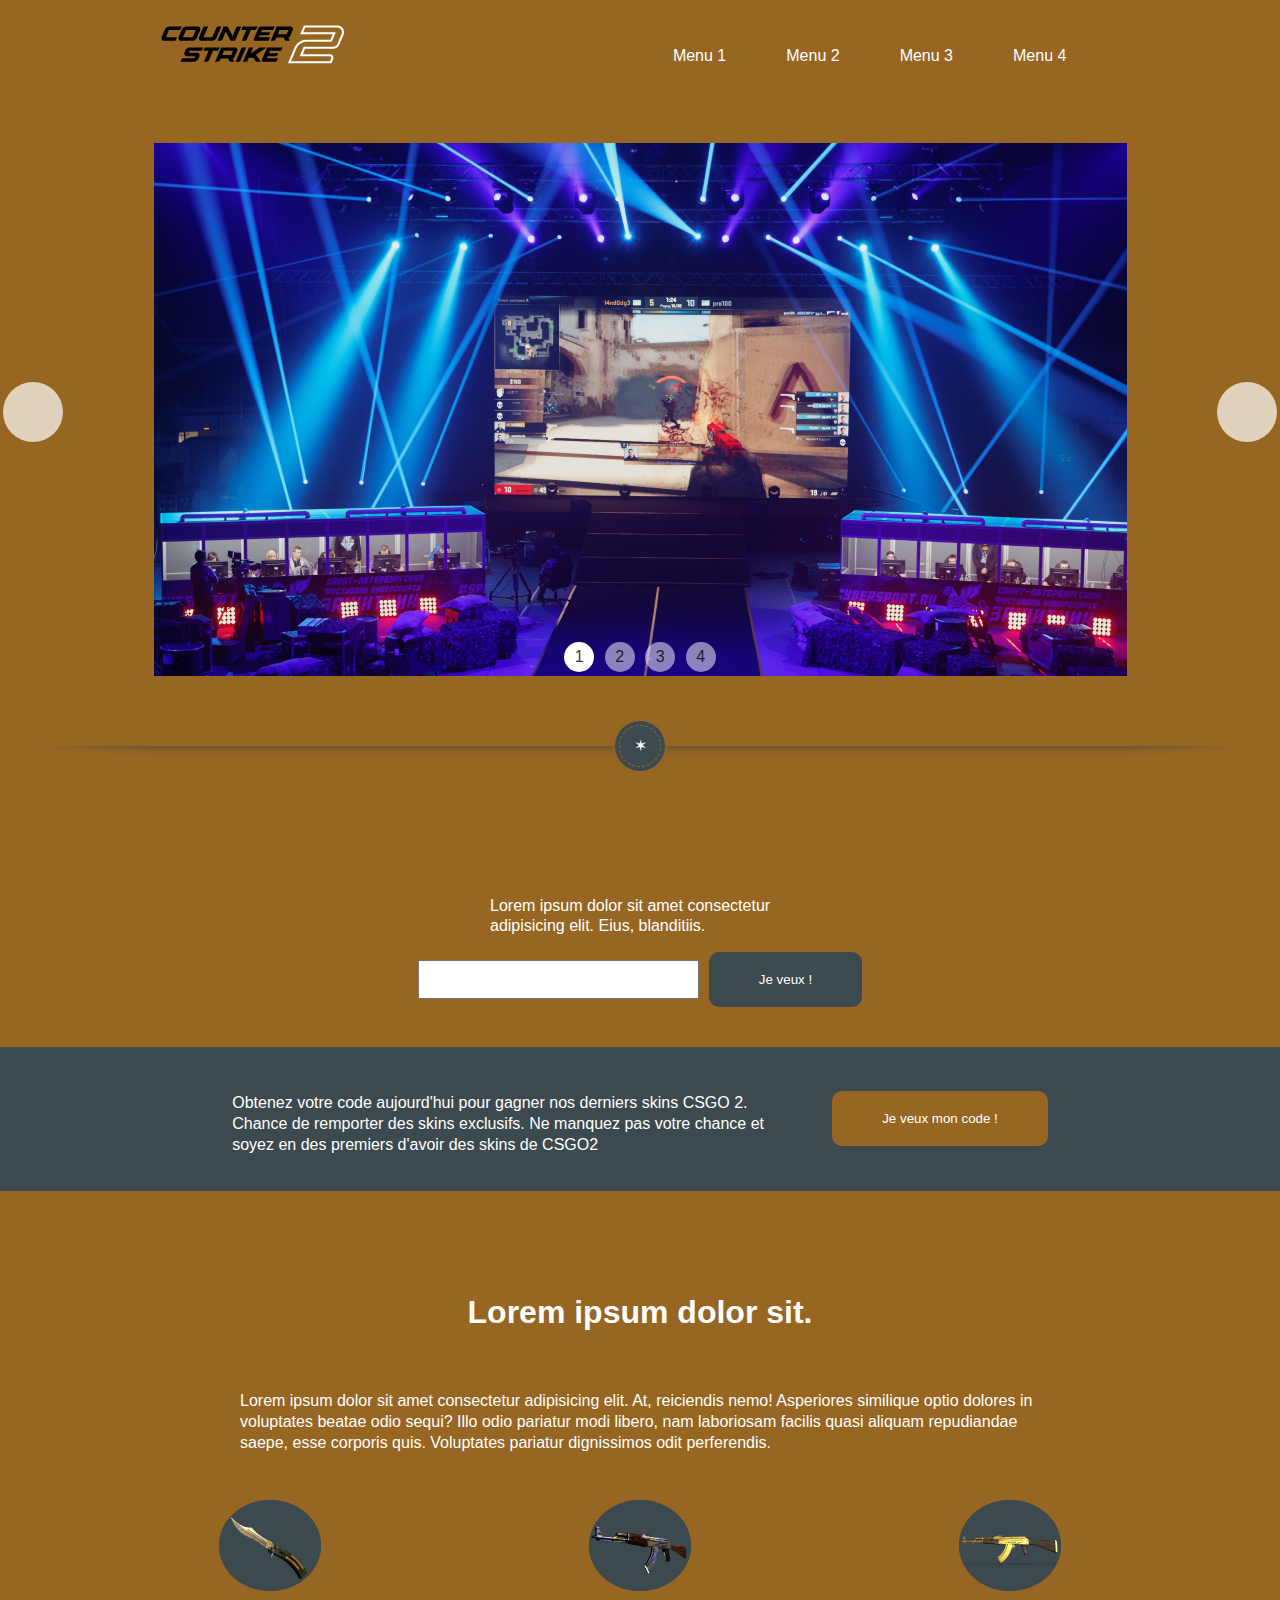
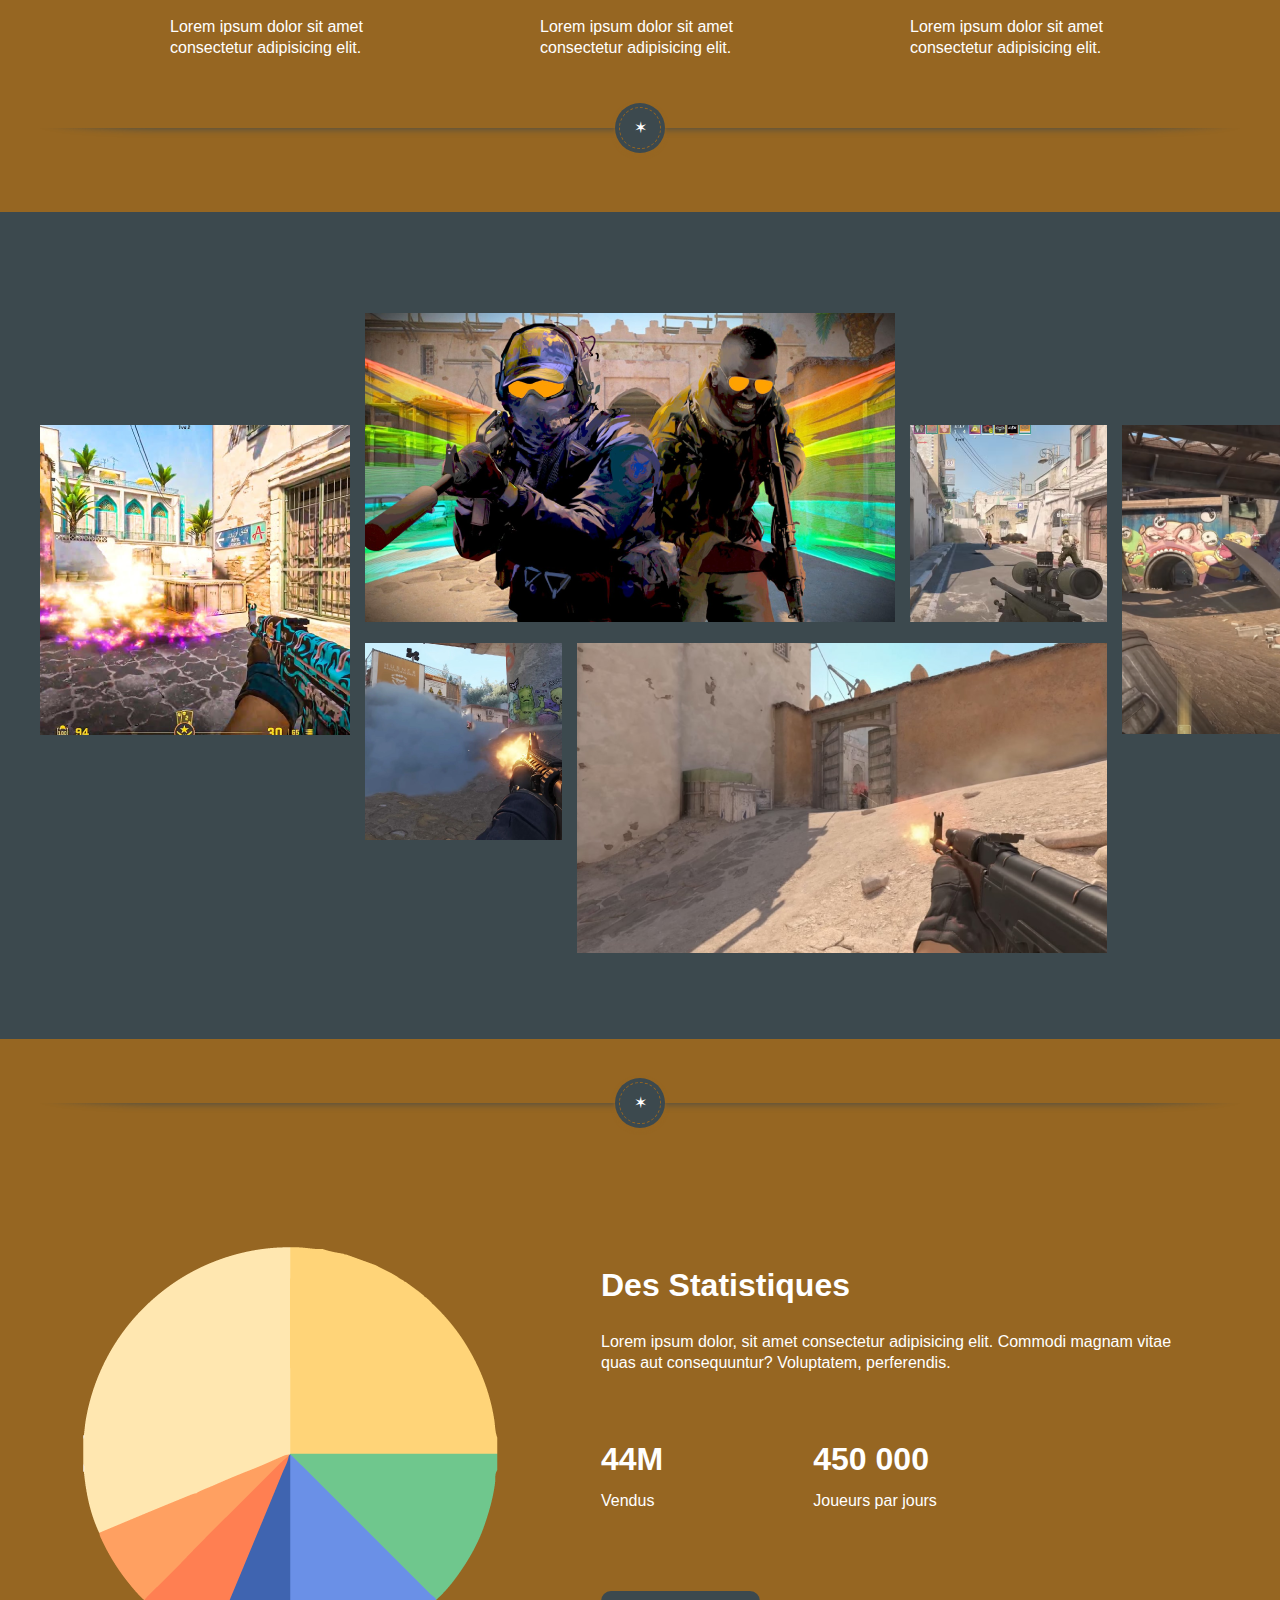
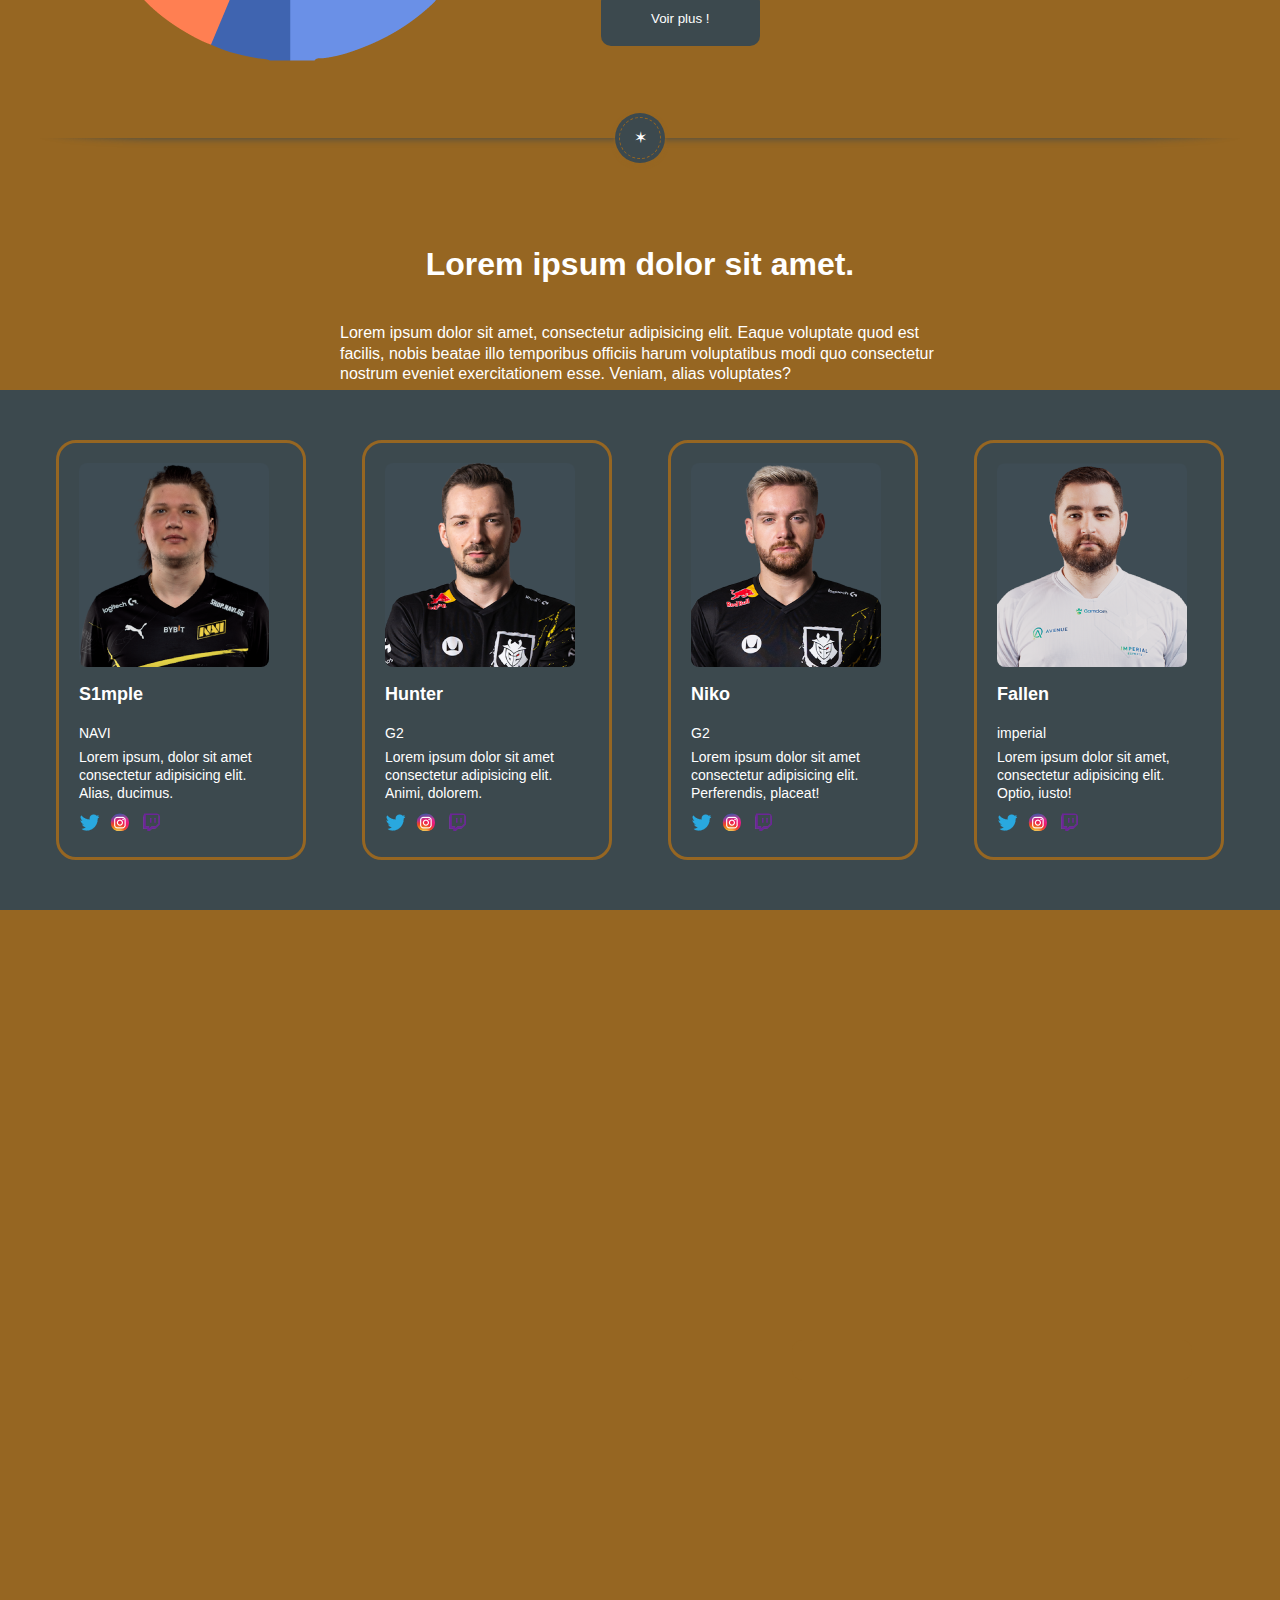
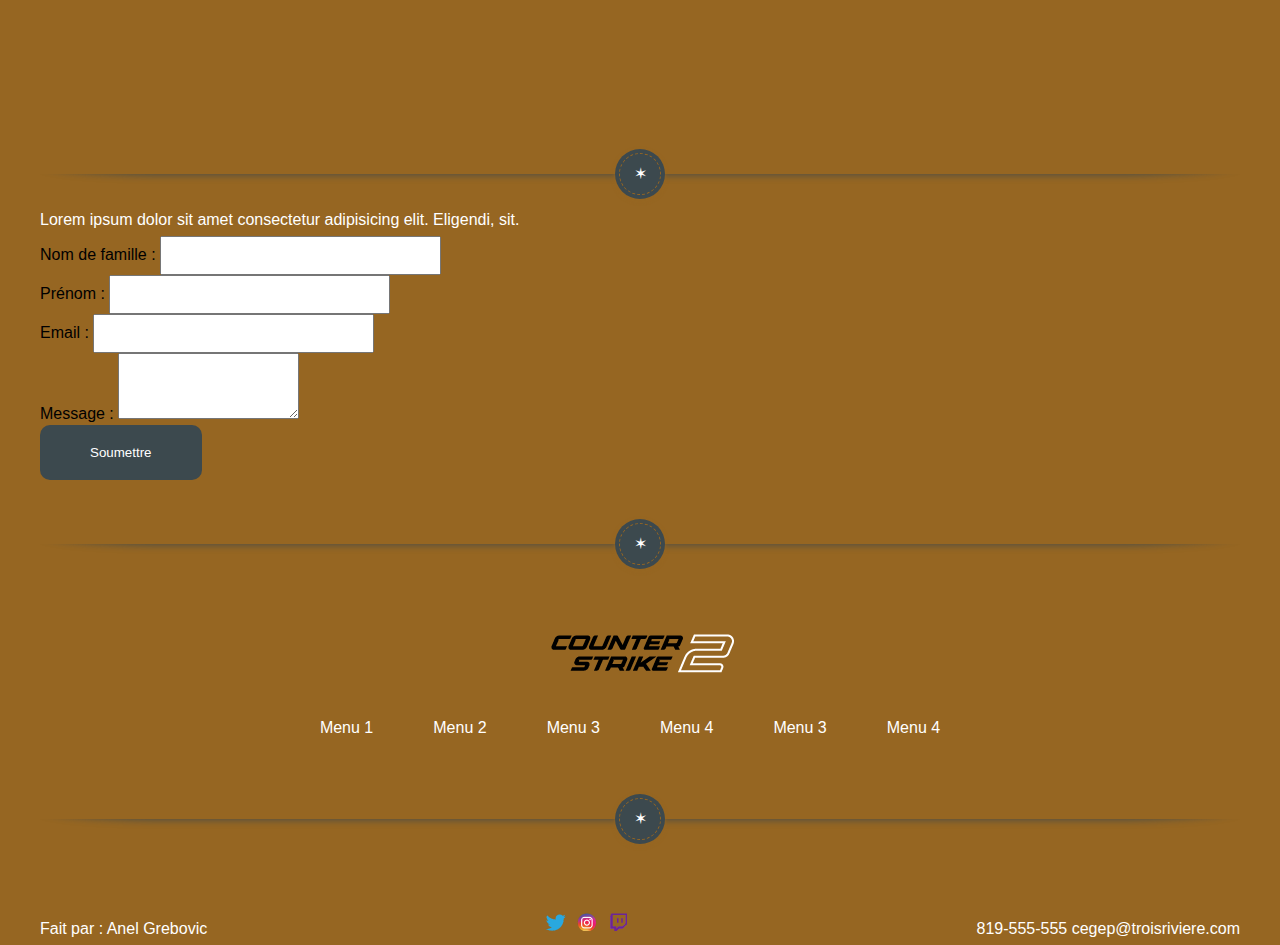
==== commit 3e3e60f0: "Update index.html" ====
--- a/index.html
+++ b/index.html
@@ -180,7 +180,7 @@
     <div id="map-container">
         <div class="form-container">
         </div>
-        <iframe src="https://www.google.com/maps/embed?pb=!1m18!1m12!1m3!1d19108935.70843485!2d-116.7565243511923!3d54.221971484684175!2m3!1f0!2f0!3f0!3m2!1i1024!2i768!4f13.1!3m3!1m2!1s0x4b0d03d337cc6ad9%3A0x9968b72aa2438fa5!2sCanada!5e0!3m2!1sfr!2sca!4v1686521718906!5m2!1sfr!2sca" width="1200" height="650" style="border:0;" allowfullscreen loading="lazy" referrerpolicy="no-referrer-when-downgrade"></iframe>
+        <iframe class="map"  src="https://www.google.com/maps/embed?pb=!1m18!1m12!1m3!1d19108935.70843485!2d-116.7565243511923!3d54.221971484684175!2m3!1f0!2f0!3f0!3m2!1i1024!2i768!4f13.1!3m3!1m2!1s0x4b0d03d337cc6ad9%3A0x9968b72aa2438fa5!2sCanada!5e0!3m2!1sfr!2sca!4v1686521718906!5m2!1sfr!2sca" width="1200" height="650" style="border:0;" allowfullscreen loading="lazy" referrerpolicy="no-referrer-when-downgrade"></iframe>
     </div>
    </section>
 
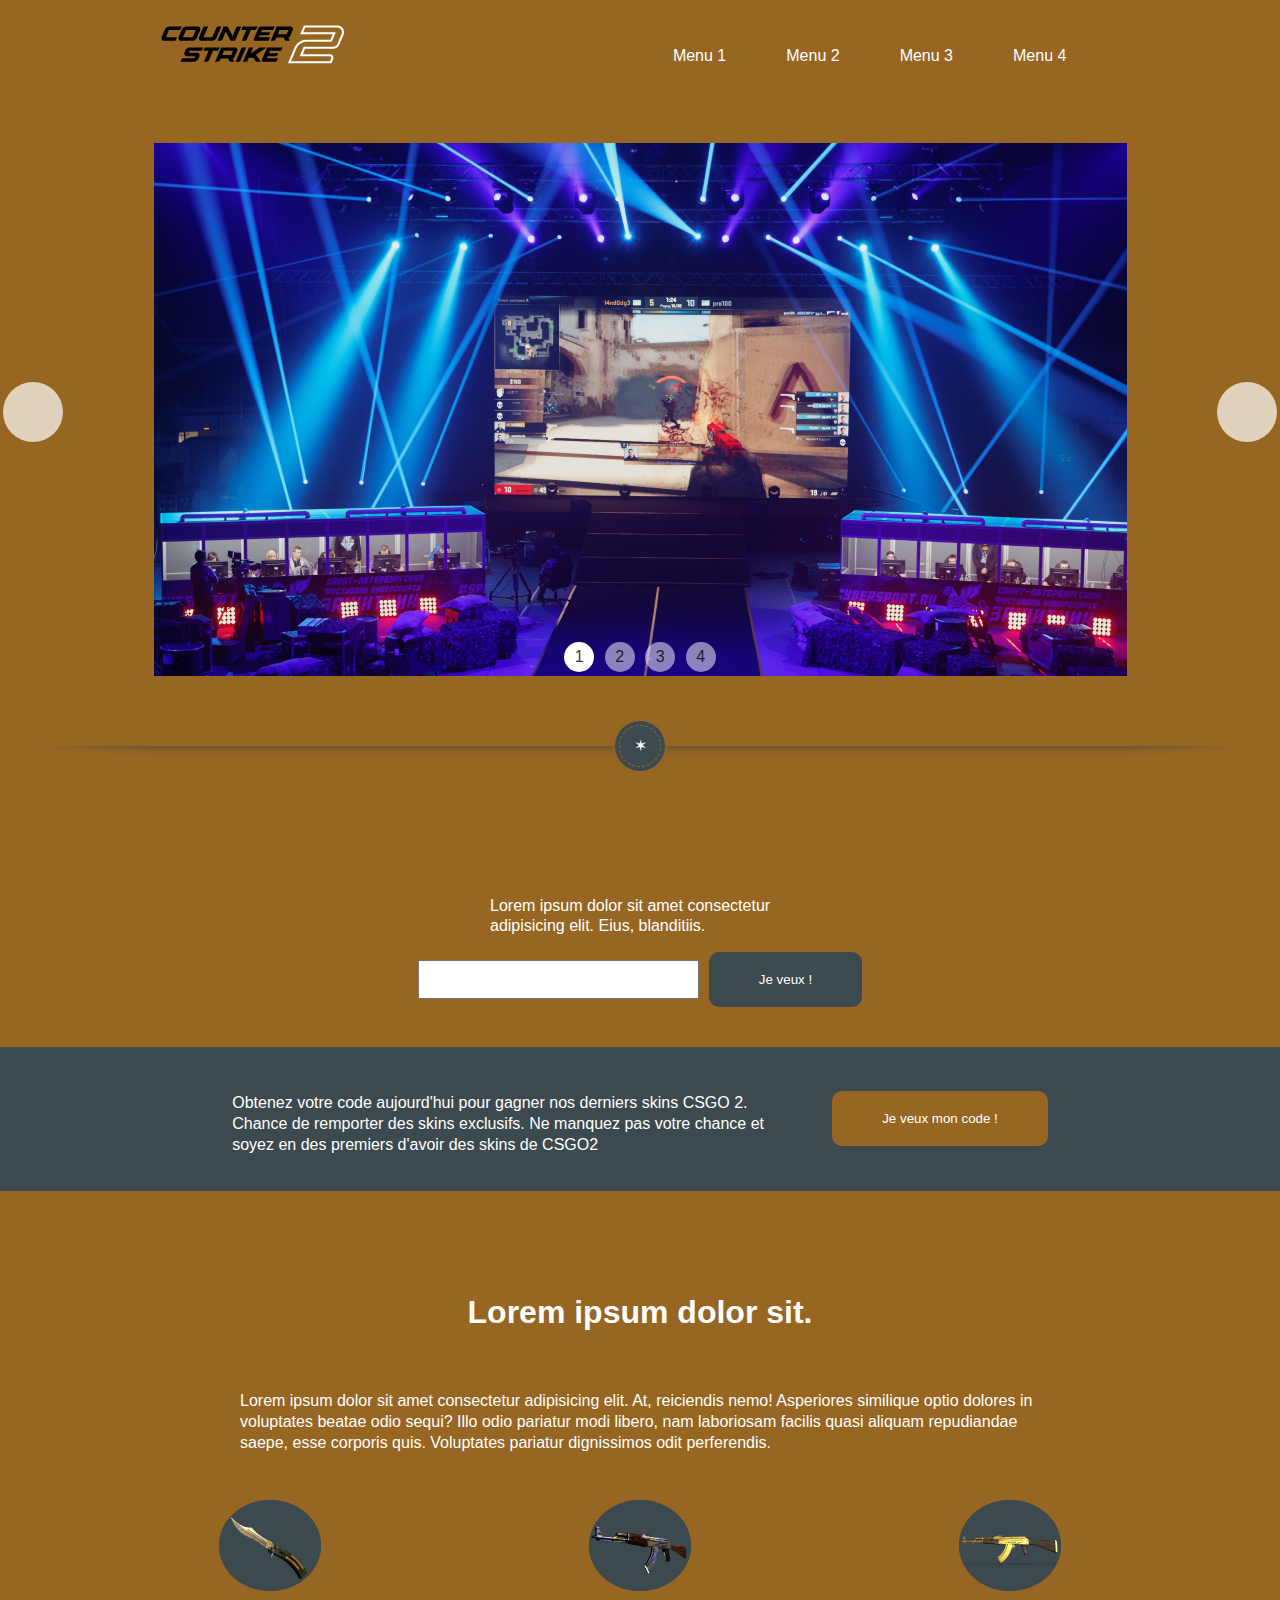
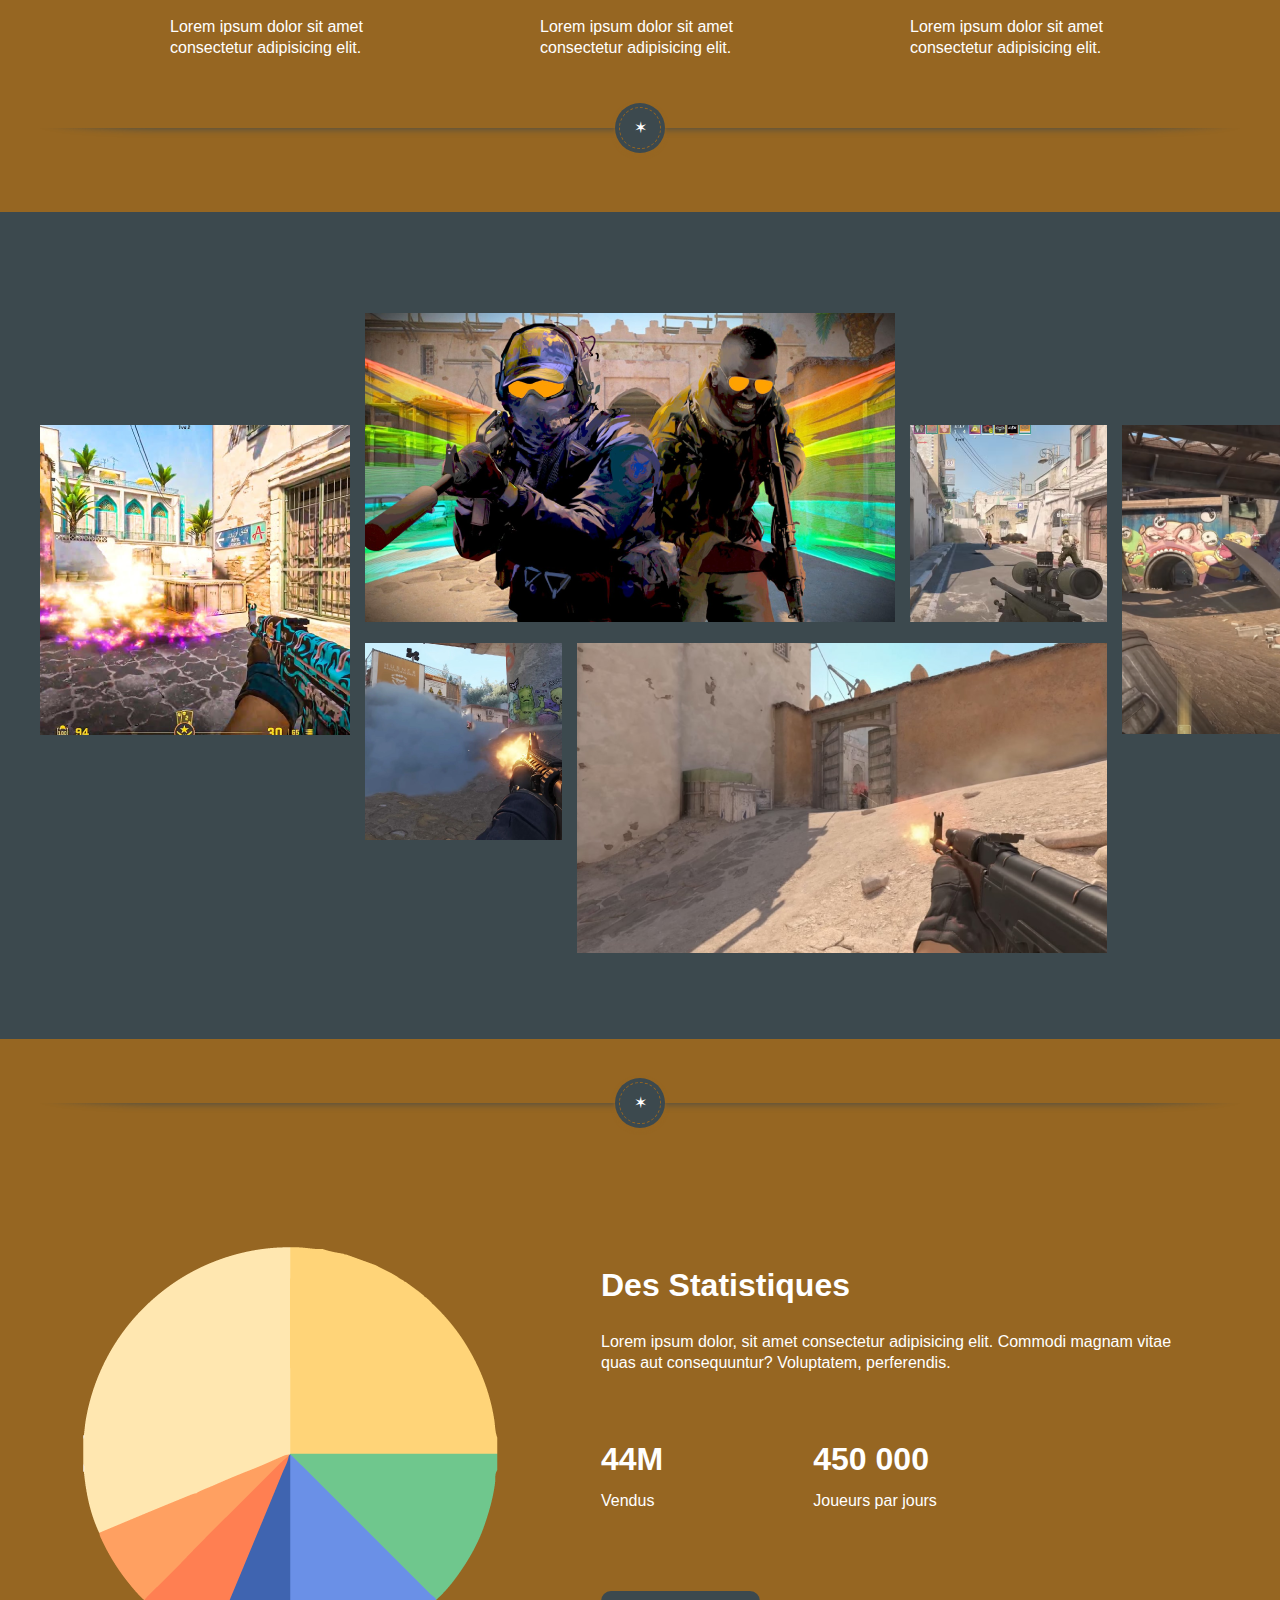
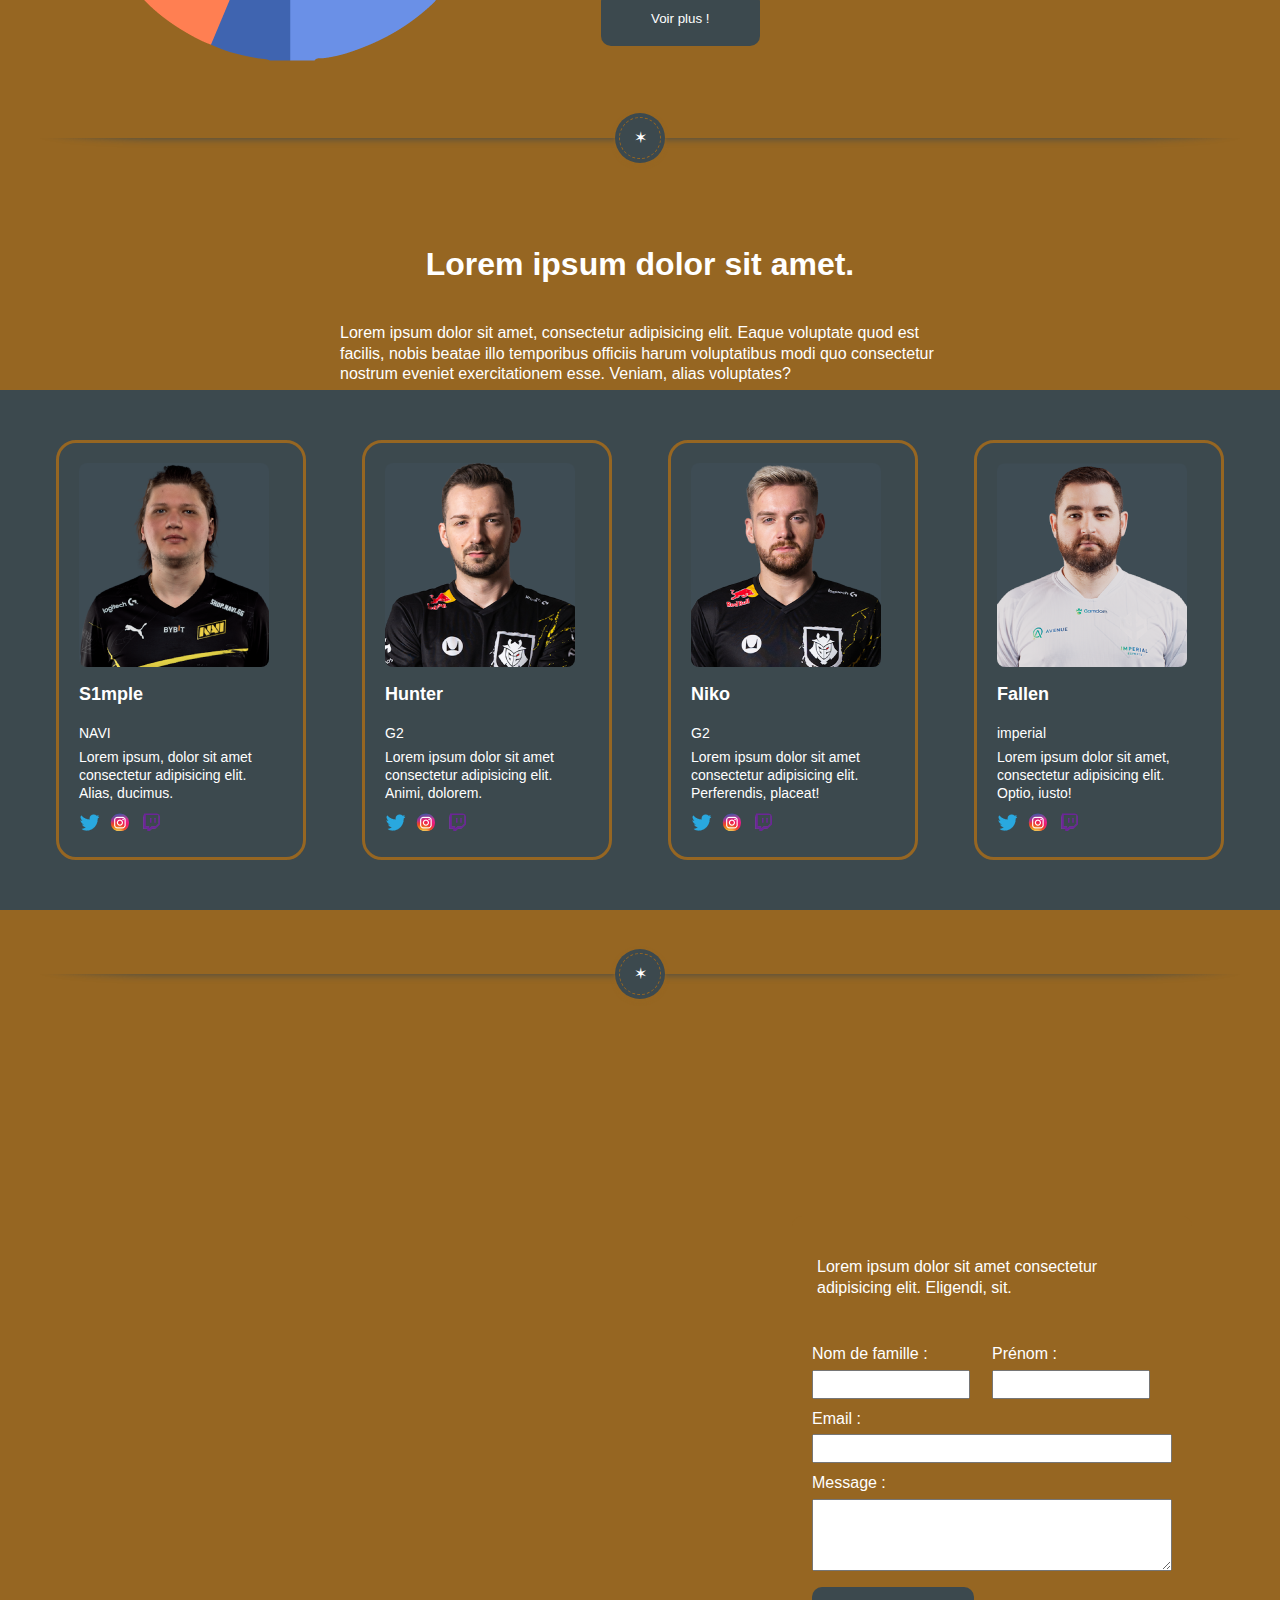
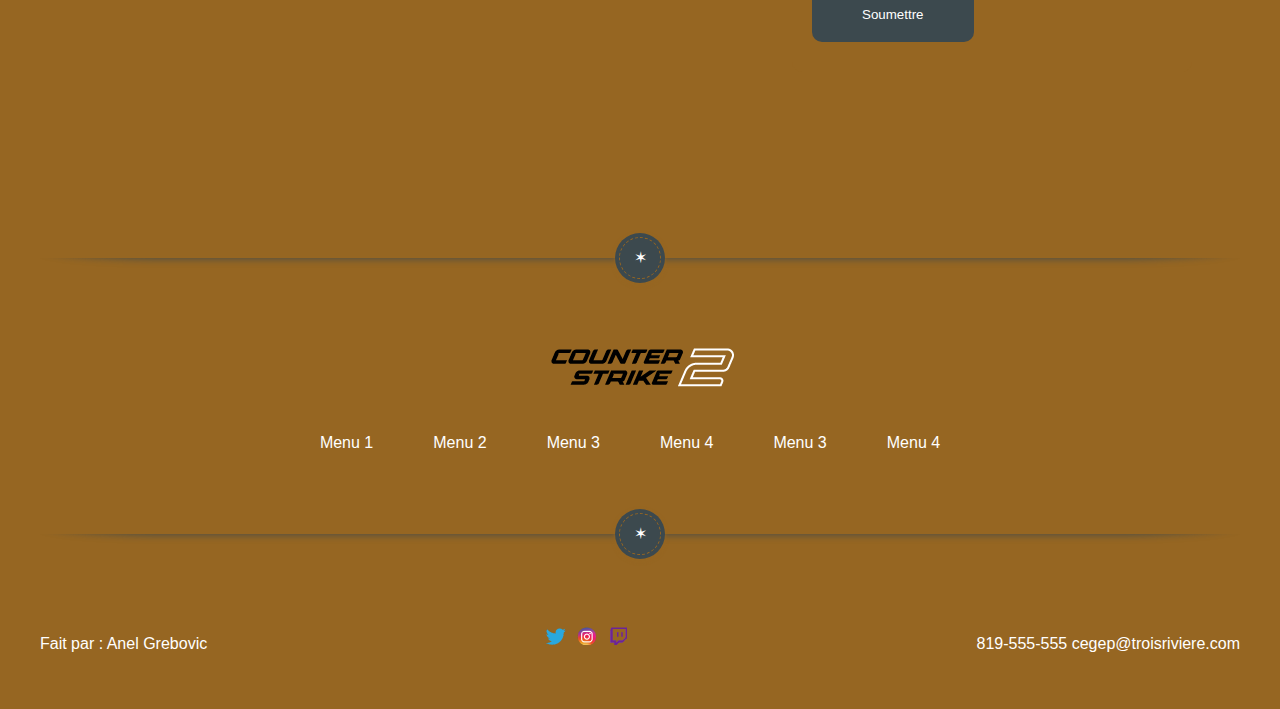
==== commit 536ac626: "ajustement de form , couleur du erreur" ====
--- a/index.html
+++ b/index.html
@@ -1,15 +1,15 @@
 <!DOCTYPE html>
 <html lang="fr">
-    <head>
+<head>
   <meta charset="UTF-8">
   <meta http-equiv="X-UA-Compatible" content="IE=edge">
   <meta name="viewport" content="width=device-width, initial-scale=1.0">
+  <link rel="icon" type="image/x-icon" href="img/favicon_16x16.png">
   <link rel="stylesheet" href="style/css/styles.css">
-  <link rel="stylesheet" type="text/css" href="sryle/css/demo.css">
   <script src="JS/script.js" defer></script>
-  <title>Counter-Strike: Global Offensive</title>
-    </head>
-    <body>
+  <title>Counter-Strike: 2</title>
+</head>
+<body>
   <section class="container">
     <header>
       <div class="logo">
@@ -174,45 +174,41 @@
       </div>
     </div>
   </section>
-  
-  </div>
-   <section class="section6">
-    <div id="map-container">
-        <div class="form-container">
-        </div>
-        <iframe class="map"  src="https://www.google.com/maps/embed?pb=!1m18!1m12!1m3!1d19108935.70843485!2d-116.7565243511923!3d54.221971484684175!2m3!1f0!2f0!3f0!3m2!1i1024!2i768!4f13.1!3m3!1m2!1s0x4b0d03d337cc6ad9%3A0x9968b72aa2438fa5!2sCanada!5e0!3m2!1sfr!2sca!4v1686521718906!5m2!1sfr!2sca" width="1200" height="650" style="border:0;" allowfullscreen loading="lazy" referrerpolicy="no-referrer-when-downgrade"></iframe>
-    </div>
-   </section>
-
-   <div class="astrodivider">
-    <div class="astrodividermask"></div><span><i>✶</i></span>
-
-        <form action="confirmation.html" method="get" onsubmit="return validationForm()" novalidate="">
-          <div class="texteFormulaire">
+  <div class="astrodivider">
+    <div class="astrodividermask"></div><span><i>✶</i></span>
+  </div>
+  <section class="section6">
+    <div class="map-container">
+      <div class="form-container">
+        <iframe class="map" src="https://www.google.com/maps/embed?pb=!1m18!1m12!1m3!1d19108935.70843485!2d-116.7565243511923!3d54.221971484684175!2m3!1f0!2f0!3f0!3m2!1i1024!2i768!4f13.1!3m3!1m2!1s0x4b0d03d337cc6ad9%3A0x9968b72aa2438fa5!2sCanada!5e0!3m2!1sfr!2sca!4v1686521718906!5m2!1sfr!2sca" width="1200" height="650" style="border:0;" allowfullscreen loading="lazy" referrerpolicy="no-referrer-when-downgrade"></iframe>
+        <form class="form" action="confirmation.html" method="get" onsubmit="return validationForm()" novalidate="">
+          <div class="form__texteFormulaire">
             <p>Lorem ipsum dolor sit amet consectetur adipisicing elit. Eligendi, sit.</p>
           </div>
-          <div class="name-field">
+          <div class="form__name-field">
             <div class="form-group">
-              <label for="last-name">Nom de famille :</label> <input type="text" id="last-name" name="last-name" required="">
-              <div class="errorMessage"></div>
+              <label class="form-group__label" for="last-name">Nom de famille :</label> <input class="form-group__input" type="text" id="last-name" name="last-name" required="">
+              <div class="form-group__errorMessage"></div>
             </div>
             <div class="form-group">
-              <label for="first-name">Prénom :</label> <input type="text" id="first-name" name="first-name" required="">
-              <div class="errorMessage"></div>
+              <label class="form-group__label" for="first-name">Prénom :</label> <input class="form-group__input" type="text" id="first-name" name="first-name" required="">
+              <div class="form-group__errorMessage"></div>
             </div>
           </div>
           <div class="form-group">
-            <label for="email">Email :</label> <input type="email" id="email" name="email" required="">
-            <div class="errorMessage"></div>
+            <label class="form-group__label" for="email">Email :</label> <input class="form-group__input" type="email" id="email" name="email" required="">
+            <div class="form-group__errorMessage"></div>
           </div>
           <div class="form-group">
-            <label for="message">Message :</label> 
-            <textarea id="message" name="message" rows="4" required=""></textarea>
-            <div class="errorMessage"></div>
-          </div><button type="submit" class="btn btn-primary">Soumettre</button>
+            <label class="form-group__label" for="message">Message :</label> 
+            <textarea class="form-group__textarea" id="message" name="message" rows="4" required=""></textarea>
+            <div class="form-group__errorMessage"></div>
+          </div>
+          <button type="submit" class="form__btn form__btn--primary">Soumettre</button>
         </form>
       </div>
     </div>
+  </section>
   
   <div class="astrodivider">
     <div class="astrodividermask"></div><span><i>✶</i></span>
@@ -259,5 +255,5 @@
   <section>
     <script src="JS/script.js"></script>
   </section>
-    </body>
+</body>
 </html>--- a/style/css/styles.css
+++ b/style/css/styles.css
@@ -708,7 +708,12 @@
   width: auto;
 }
 
-#map-container {
+.section6 {
+  display: flex;
+  justify-content: center;
+  margin-top: 100px;
+}
+.section6 .map-container {
   display: flex;
   flex-direction: column;
   align-items: flex-end;
@@ -717,8 +722,7 @@
   width: 1200px;
   height: 700px;
 }
-
-.map {
+.section6 .map-container .map {
   z-index: -1;
   width: 100%;
   height: 100%;
@@ -726,8 +730,7 @@
   top: 0;
   left: 0;
 }
-
-.form-container {
+.section6 .form-container {
   display: flex;
   flex-direction: column;
   border-radius: 10px;
@@ -737,47 +740,61 @@
   padding: 20px;
   color: white;
 }
-.form-container form {
+.section6 .form-container .form {
   margin-bottom: 10px;
 }
-.form-container label {
-  display: block;
-  margin-bottom: 5px;
-}
-.form-container input[type=text] {
-  width: 100%;
-  padding: 5px;
-  margin-bottom: 10px;
-}
-.form-container input[type=email] {
-  width: 100%;
-  padding: 5px;
-  margin-bottom: 10px;
-}
-.form-container textarea {
-  width: 100%;
-  padding: 5px;
-  margin-bottom: 10px;
-}
-.form-container .name-field {
+.section6 .form-container .form__texteFormulaire {
+  display: flex;
+  padding: 5px 5px 40px 5px;
+}
+.section6 .form-container .form__name-field {
   display: flex;
   justify-content: space-between;
 }
-.form-container .name-field input[type=text] {
+.section6 .form-container .form__name-field .form-group__input {
   width: 88%;
 }
-.form-container input[type=submit] {
+.section6 .form-container .form__btn {
   background-color: #966622;
   color: #966622;
   border: none;
   padding: 10px 15px;
   cursor: pointer;
 }
-
-.section6 {
-  display: flex;
-  justify-content: center;
-  margin-top: 100px;
+.section6 .form-container .form__btn--primary {
+  font-family: "Franklin Gothic Medium", "Arial Narrow", Arial, sans-serif;
+  padding: 20px 50px;
+  background-color: #3c494e;
+  color: white;
+  border: none;
+  border-radius: 10px;
+  cursor: pointer;
+}
+.section6 .form-container .form__btn--primary:hover {
+  background-color: white;
+  color: #966622;
+}
+.section6 .form-container .form-group input:focus {
+  outline: 0;
+}
+.section6 .form-container .form-group__label {
+  display: block;
+  margin-bottom: 5px;
+}
+.section6 .form-container .form-group__input {
+  width: 100%;
+  padding: 5px;
+  margin-bottom: 10px;
+}
+.section6 .form-container .form-group__textarea {
+  width: 100%;
+  padding: 5px;
+  margin-bottom: 10px;
+}
+.section6 .form-container .form-group__errorMessage {
+  color: rgb(227, 252, 1);
+  font-size: 15px;
+  font-weight: bold;
 }
 
 .confirmation {
@@ -786,31 +803,6 @@
   justify-content: center;
   align-items: center;
   padding: 50px;
-}
-.confirmation p {
-  width: 800px;
-}
-
-.texteFormulaire {
-  display: flex;
-  padding: 5 5px 40px 5px;
-}
-
-.form-group input:focus {
-  outline: 0;
-}
-
-.form-group.success input {
-  border-color: greenyellow;
-}
-
-.form-group.error input {
-  border-color: red;
-}
-
-.form-group.errorMessage {
-  color: red;
-  font-size: 8px;
 }
 
 .logoFooter {
@@ -829,6 +821,7 @@
   display: flex;
   align-items: center;
   justify-content: space-between;
+  padding-bottom: 50px;
 }
 
 .mediaLinks {
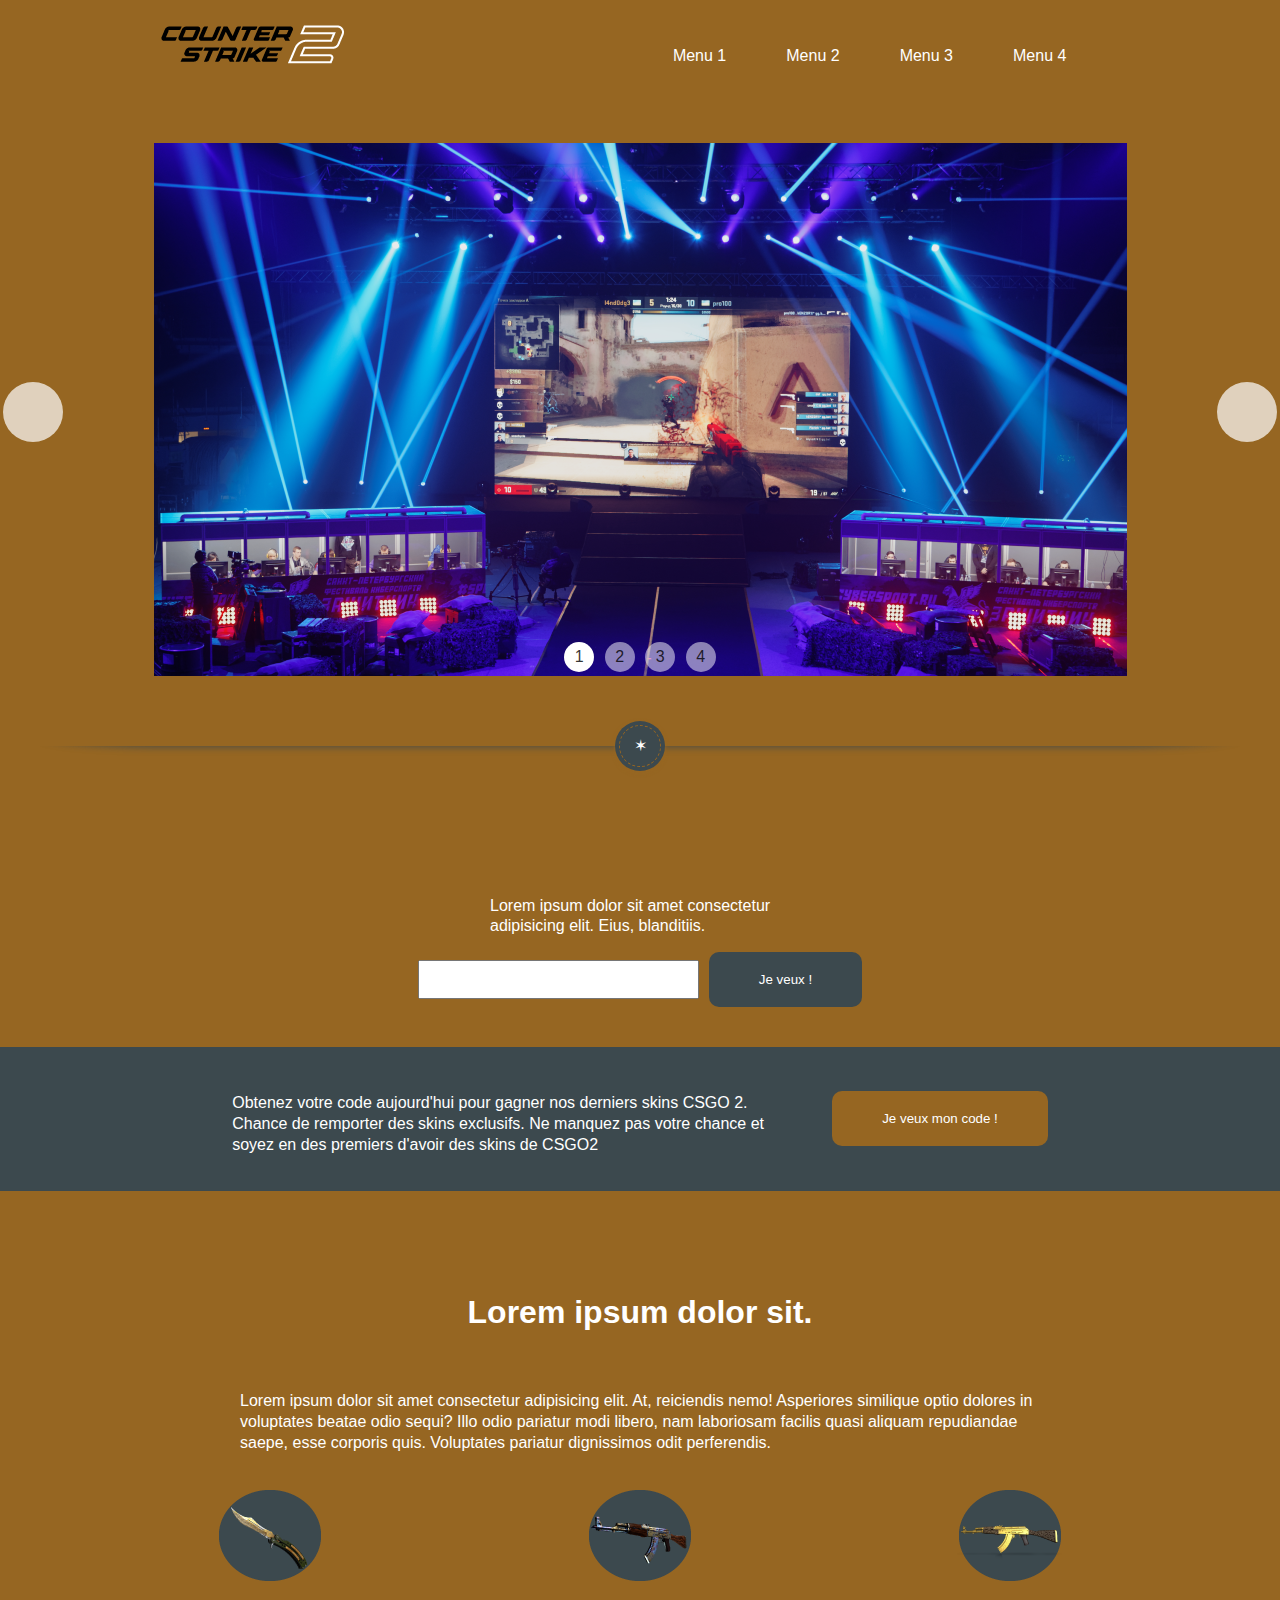
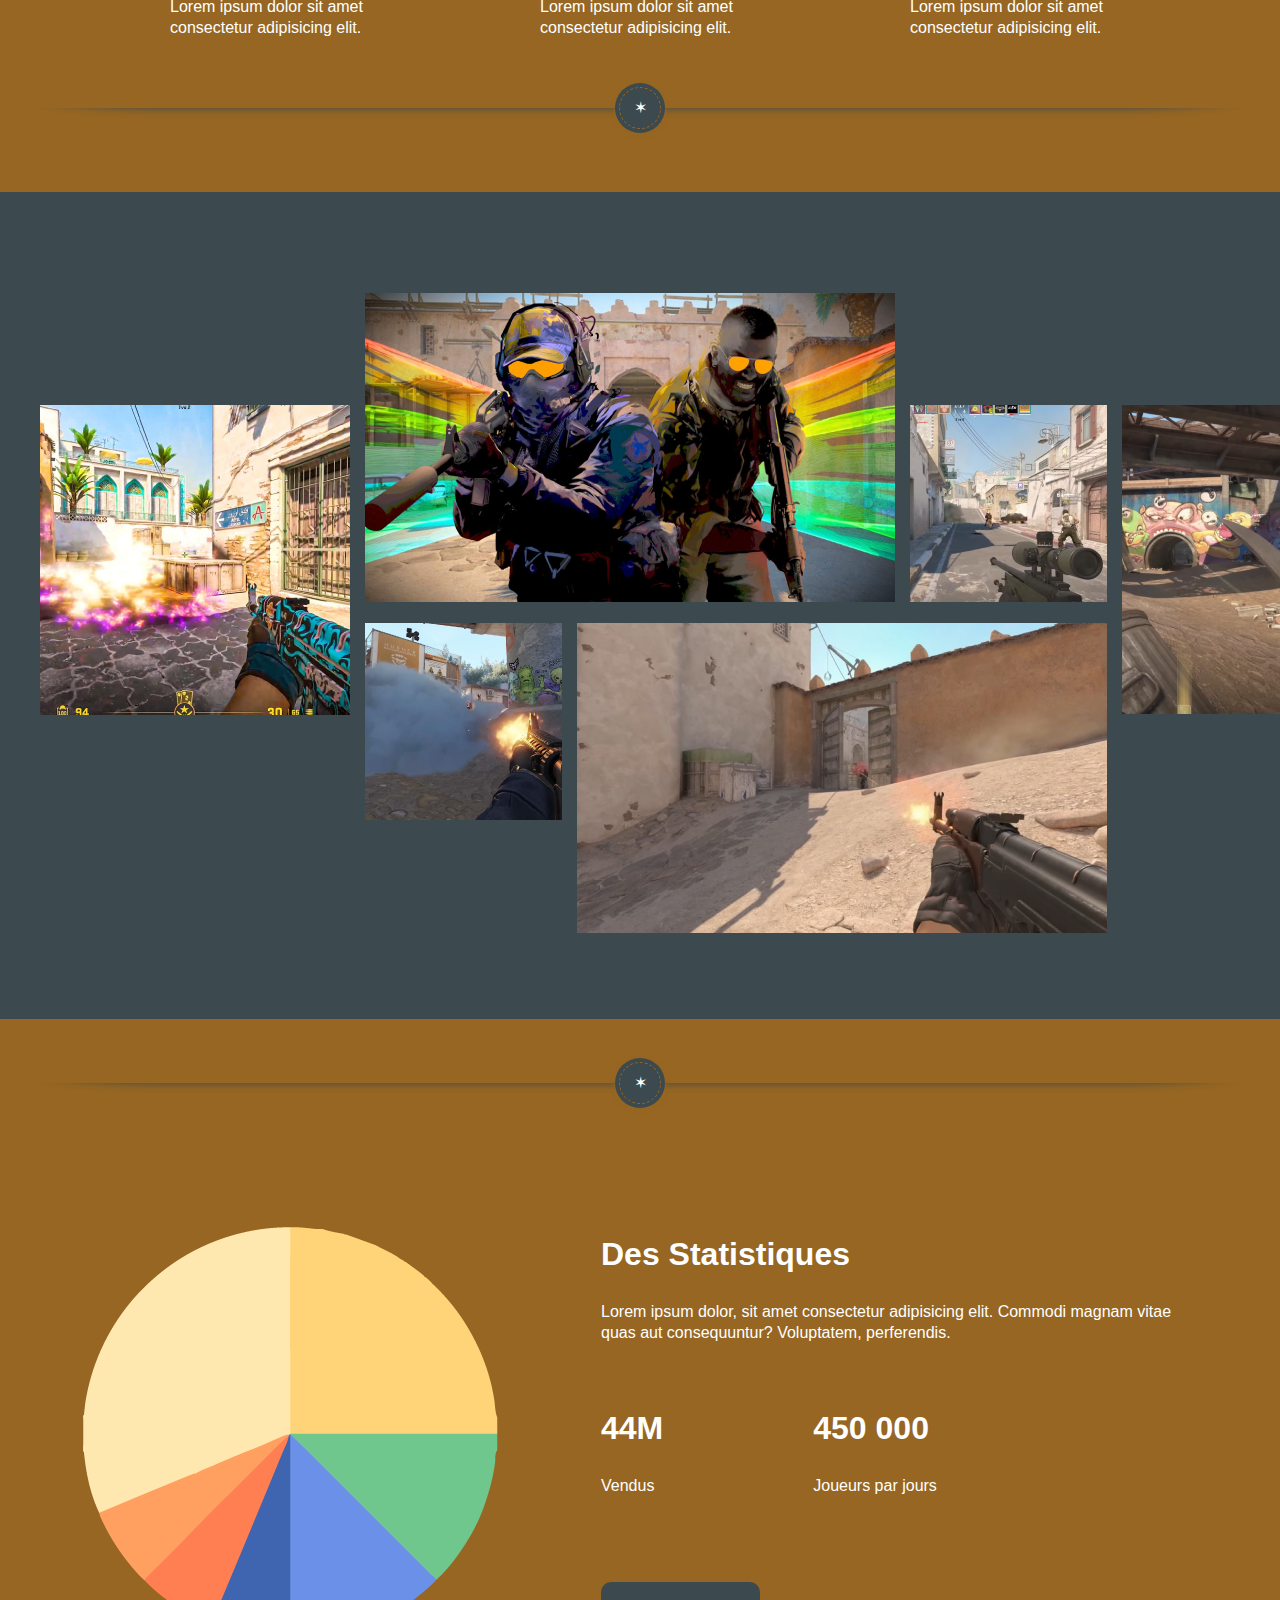
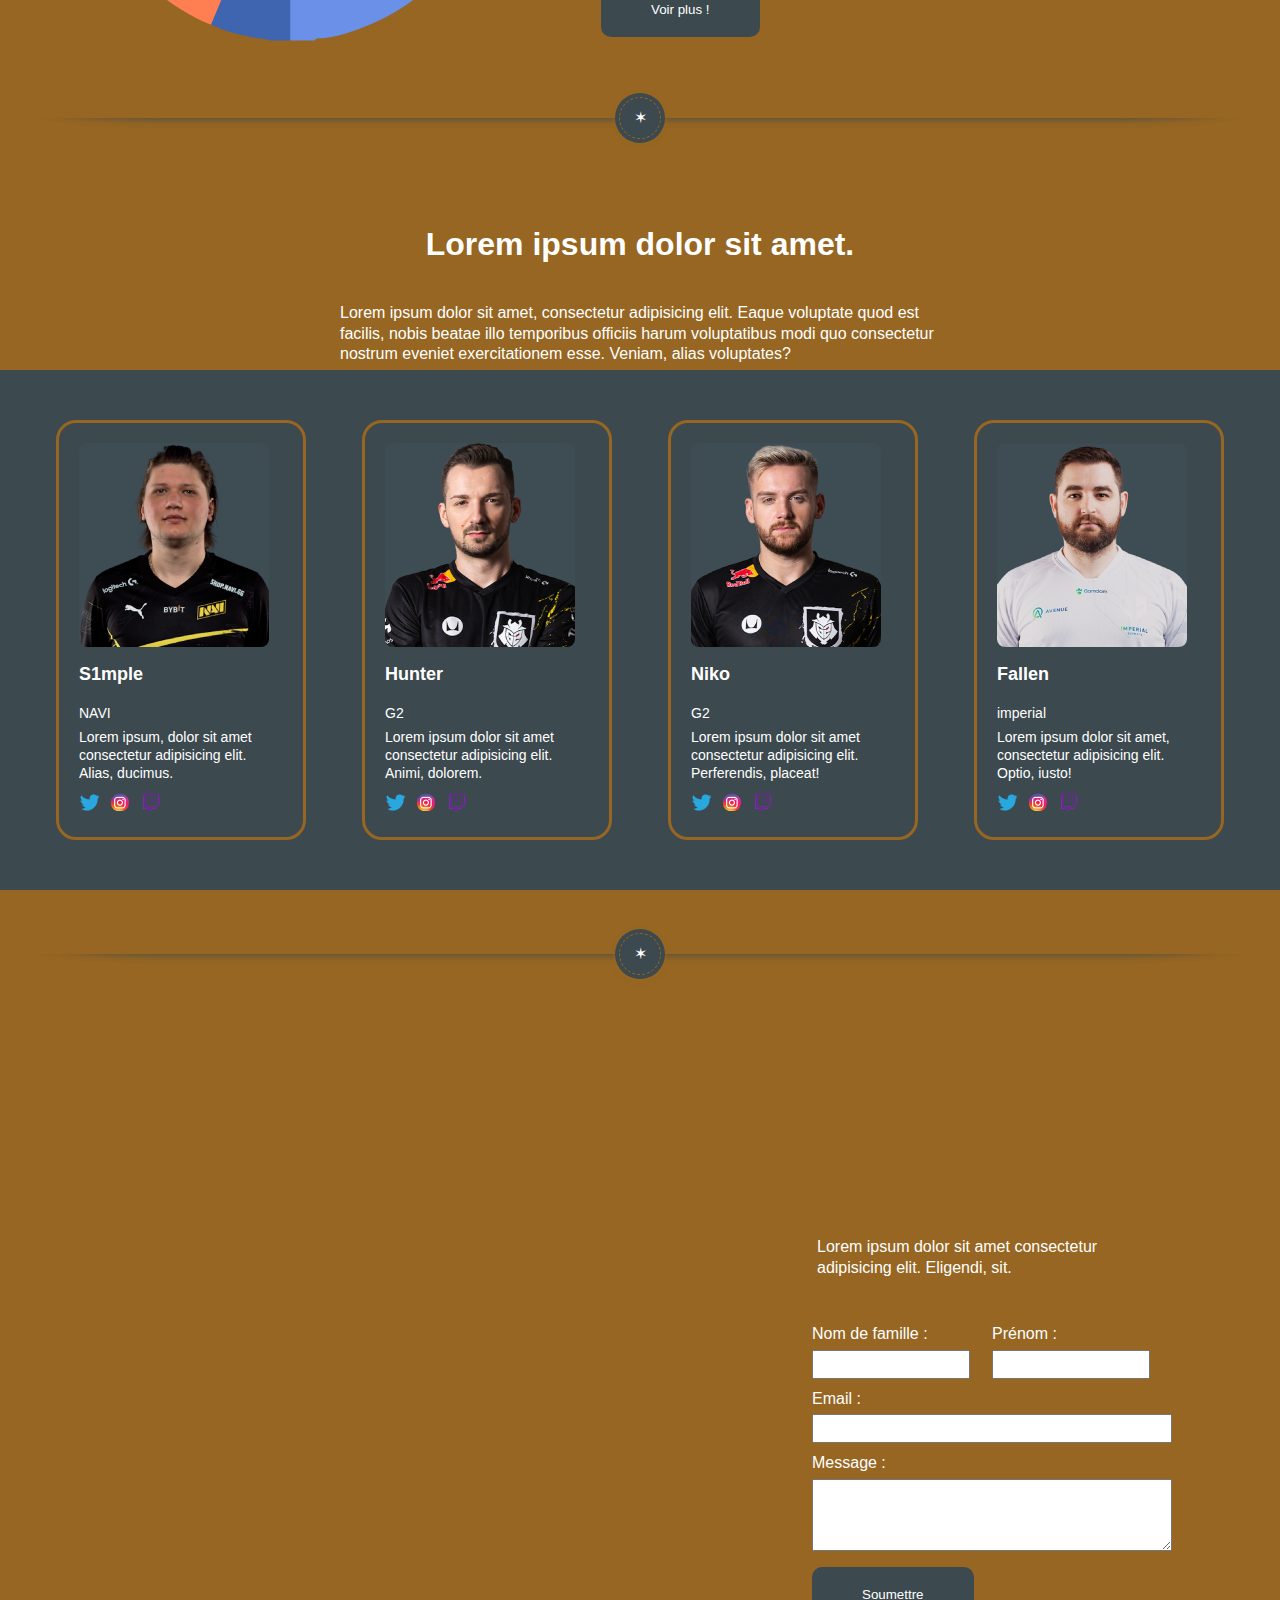
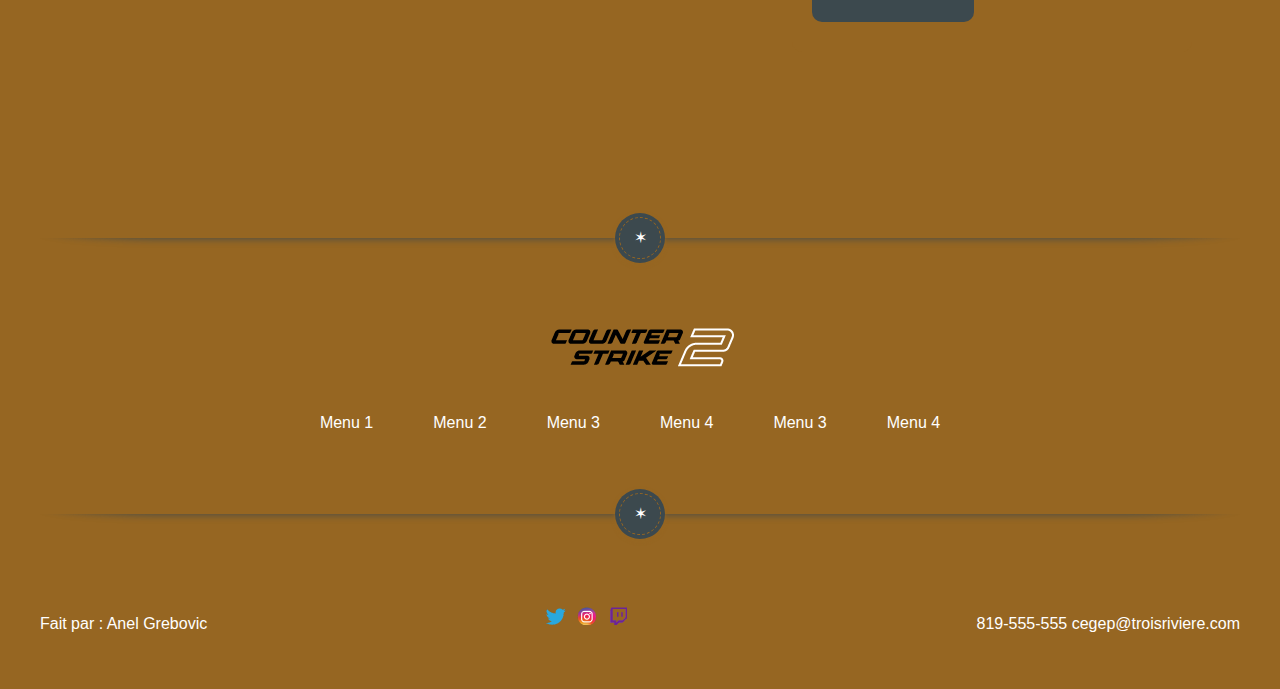
==== commit 9c623e56: "nommination de mes classes plus claire" ====
--- a/index.html
+++ b/index.html
@@ -67,7 +67,7 @@
   <div class="astrodivider">
     <div class="astrodividermask"></div><span><i>✶</i></span>
   </div>
-  <section class="section1">
+  <section class="obtenirCodeSection">
     <div>
       <p>Lorem ipsum dolor sit amet consectetur adipisicing elit. Eius, blanditiis.</p>
     </div>
@@ -76,7 +76,7 @@
     <div class="input-group">
       <input type="text" placeholder="votre e-mail"> <button class="btn">Je veux !</button>
     </div>
-    <div class="section2Background">
+    <div class="obtenirCodeSectionBackground">
       <div class="CSGO2-container">
         <p class="csgo_2">Obtenez votre code aujourd'hui pour gagner nos derniers skins CSGO 2. Chance de remporter des skins exclusifs. Ne manquez pas votre chance et soyez en des premiers d'avoir des skins de CSGO2</p><button class="btn2 code">Je veux mon code !</button>
       </div>
@@ -85,31 +85,31 @@
       <h1 class="CSGO2-container2__title">Lorem ipsum dolor sit.</h1>
       <p class="CSGO2-container2__text texte_2">Lorem ipsum dolor sit amet consectetur adipisicing elit. At, reiciendis nemo! Asperiores similique optio dolores in voluptates beatae odio sequi? Illo odio pariatur modi libero, nam laboriosam facilis quasi aliquam repudiandae saepe, esse corporis quis. Voluptates pariatur dignissimos odit perferendis.</p>
     </section>
-    <section class="section2">
-      <div class="section2__skin1 csgoskins">
-      <p class="section2__texteSkins texteSkins">Lorem ipsum dolor sit amet consectetur adipisicing elit.</p><img class="section2__imgSkins imgSkins" src="img/skin1.png" alt="Skin1"></div>
-      <div class="section2__skin2 csgoskins">
-      <p class="section2__texteSkins texteSkins">Lorem ipsum dolor sit amet consectetur adipisicing elit.</p><img class="section2__imgSkins imgSkins" src="img/skin2.png" alt="Skin2"></div>
-      <div class="section2__skin3 csgoskins">
-      <p class="section2__texteSkins texteSkins">Lorem ipsum dolor sit amet consectetur adipisicing elit.</p><img class="section2__imgSkins imgSkins" src="img/skin3.png" alt="Skin3"></div>
+    <section class="sectionSkins">
+      <div class="sectionSkins__skin1 csgoskins">
+      <p class="sectionSkins__texteSkins texteSkins">Lorem ipsum dolor sit amet consectetur adipisicing elit.</p><img class="section2__imgSkins imgSkins" src="img/skin1.png" alt="Skin1"></div>
+      <div class="sectionSkins__skin2 csgoskins">
+      <p class="sectionSkins__texteSkins texteSkins">Lorem ipsum dolor sit amet consectetur adipisicing elit.</p><img class="section2__imgSkins imgSkins" src="img/skin2.png" alt="Skin2"></div>
+      <div class="sectionSkins__skin3 csgoskins">
+      <p class="sectionSkins__texteSkins texteSkins">Lorem ipsum dolor sit amet consectetur adipisicing elit.</p><img class="section2__imgSkins imgSkins" src="img/skin3.png" alt="Skin3"></div>
     </section>
     <div class="astrodivider">
       <div class="astrodividermask"></div><span><i>✶</i></span>
     </div>
-    <section class="secction3">
-      <div class="secction3__grid">
-        <div class="secction3__div1"><img src="img/csgo_sec_1.png" alt="Nouvelle map dust2"></div>
-        <div class="secction3__div2"><img src="img/csgo_sec_2.png" alt="Deux joueurs dans la nouvelle map dust2 CS2"></div>
-        <div class="secction3__div3"><img src="img/csgo_sec_4.png" alt="Tirer dans la smoke CS2"></div>
-        <div class="secction3__div4"><img src="img/csgo_sec_5.png" alt="Map dust2 dans CS2 , vue du longue A "></div>
-        <div class="secction3__div5"><img src="img/csgo_sec_6.png" alt="Map Overpass , vue Graffiti"></div>
-        <div class="secction3__div6"><img src="img/csgo_sec_3.png" alt="CS2 map dust2 demostration Kill avec AK47"></div>
+    <section class="sectionGrid">
+      <div class="sectionGrid__grid">
+        <div class="sectionGrid__div1"><img src="img/csgo_sec_1.png" alt="Nouvelle map dust2"></div>
+        <div class="sectionGrid__div2"><img src="img/csgo_sec_2.png" alt="Deux joueurs dans la nouvelle map dust2 CS2"></div>
+        <div class="sectionGrid__div3"><img src="img/csgo_sec_4.png" alt="Tirer dans la smoke CS2"></div>
+        <div class="sectionGrid__div4"><img src="img/csgo_sec_5.png" alt="Map dust2 dans CS2 , vue du longue A "></div>
+        <div class="sectionGrid__div5"><img src="img/csgo_sec_6.png" alt="Map Overpass , vue Graffiti"></div>
+        <div class="sectionGrid__div6"><img src="img/csgo_sec_3.png" alt="CS2 map dust2 demostration Kill avec AK47"></div>
       </div>
     </section>
     <div class="astrodivider">
       <div class="astrodividermask"></div><span><i>✶</i></span>
     </div>
-    <section class="section4">
+    <section class="sectionStatistiques">
       <div class="graphique"><img src="img/graphique.png" alt="Image Graphique"></div>
       <div class="graphiqueTXT">
         <h1>Des Statistiques</h1>
@@ -130,13 +130,13 @@
   <div class="astrodivider">
     <div class="astrodividermask"></div><span><i>✶</i></span>
   </div>
-  <div class="section5Titre">
-    <div class="bigTitre">
+  <div class="sectionCardTitre">
+    <div class="sectionCardTitreBigTitre">
       <h1>Lorem ipsum dolor sit amet.</h1>
       <p>Lorem ipsum dolor sit amet, consectetur adipisicing elit. Eaque voluptate quod est facilis, nobis beatae illo temporibus officiis harum voluptatibus modi quo consectetur nostrum eveniet exercitationem esse. Veniam, alias voluptates?</p>
     </div>
   </div>
-  <section class="section5">
+  <section class="sectionCard">
     <div class="card">
       <img src="img/simple.png" alt="S1mple Navi">
       <h3>S1mple</h3>
@@ -177,7 +177,7 @@
   <div class="astrodivider">
     <div class="astrodividermask"></div><span><i>✶</i></span>
   </div>
-  <section class="section6">
+  <section class="sectionMapFormulaire">
     <div class="map-container">
       <div class="form-container">
         <iframe class="map" src="https://www.google.com/maps/embed?pb=!1m18!1m12!1m3!1d19108935.70843485!2d-116.7565243511923!3d54.221971484684175!2m3!1f0!2f0!3f0!3m2!1i1024!2i768!4f13.1!3m3!1m2!1s0x4b0d03d337cc6ad9%3A0x9968b72aa2438fa5!2sCanada!5e0!3m2!1sfr!2sca!4v1686521718906!5m2!1sfr!2sca" width="1200" height="650" style="border:0;" allowfullscreen loading="lazy" referrerpolicy="no-referrer-when-downgrade"></iframe>
--- a/style/css/styles.css
+++ b/style/css/styles.css
@@ -1,4 +1,3 @@
-@charset "UTF-8";
 header {
   display: flex;
   justify-content: space-between;
@@ -8,7 +7,6 @@
   flex-wrap: nowrap;
 }
 
-/* MENU NAVIGATION */
 .nav {
   display: flex;
   justify-content: space-between;
@@ -261,18 +259,18 @@
   text-decoration: none;
 }
 
-.section1 {
+.obtenirCodeSection {
   padding-top: 50px;
   display: flex;
   flex-direction: column;
   flex-wrap: wrap;
   align-content: space-around;
 }
-.section1 p {
+.obtenirCodeSection p {
   display: flex;
   width: 300px;
 }
-.section1 .input-container {
+.obtenirCodeSection .input-container {
   display: flex;
   flex-direction: row-reverse;
   justify-content: space-around;
@@ -354,10 +352,17 @@
   position: absolute;
   top: 0;
   left: 0;
-  background-color: black;
-}
-
-.section2 {
+  background-color: #3c494e;
+}
+
+.obtenirCodeSectionBackground {
+  width: 100%;
+  padding: 0;
+  margin: 0;
+  background-color: #3c494e;
+}
+
+.sectionSkins {
   display: flex;
   flex-direction: row;
   justify-content: center;
@@ -365,9 +370,9 @@
   justify-content: space-evenly;
 }
 
-.section2__skin1,
-.section2__skin2,
-.section2__skin3 {
+.sectionSkins__skin1,
+.sectionSkins__skin2,
+.sectionSkins__skin3 {
   display: flex;
   justify-content: center;
   align-items: center;
@@ -375,7 +380,7 @@
   flex-direction: column-reverse;
 }
 
-.section2__imgSkins {
+.sectionSkins__imgSkins {
   padding: 10px;
 }
 
@@ -396,45 +401,38 @@
   padding-top: 20px;
 }
 
-.section2Background {
-  width: 100%;
-  padding: 0;
-  margin: 0;
-  background-color: #3c494e;
-}
-
-.secction3__grid {
+.sectionGrid__grid {
   display: grid;
   grid-column-gap: 15px;
   grid-row-gap: 15px;
   max-width: 1200px;
 }
 
-.secction3__div1 {
+.sectionGrid__div1 {
   grid-area: 2/1/4/2;
 }
 
-.secction3__div2 {
+.sectionGrid__div2 {
   grid-area: 1/2/3/4;
 }
 
-.secction3__div3 {
+.sectionGrid__div3 {
   grid-area: 3/2/5/3;
 }
 
-.secction3__div4 {
+.sectionGrid__div4 {
   grid-area: 2/4/3/5;
 }
 
-.secction3__div5 {
+.sectionGrid__div5 {
   grid-area: 2/5/4/6;
 }
 
-.secction3__div6 {
+.sectionGrid__div6 {
   grid-area: 3/3/6/5;
 }
 
-.secction3 {
+.sectionGrid {
   display: flex;
   justify-content: center;
   padding-top: 100px;
@@ -442,13 +440,13 @@
   background-color: #3c494e;
 }
 
-.section4 {
+.sectionStatistiques {
   display: flex;
   justify-content: center;
   align-items: center;
   padding-top: 50px;
 }
-.section4 img {
+.sectionStatistiques img {
   padding-right: 100px;
 }
 
@@ -463,23 +461,9 @@
   padding-bottom: 10px;
 }
 
-.sold h1,
-.sold p {
+.sold h1 {
   margin: 0;
   padding-top: 10px;
-}
-
-.sold {
-  display: flex;
-  flex-direction: column;
-  align-items: flex-start;
-  padding-top: 20px;
-}
-.sold h1 {
-  margin: 0;
-}
-.sold p {
-  margin: 0;
 }
 
 .statistique2 {
@@ -494,23 +478,23 @@
   margin: 0;
   margin-right: 150px;
 }
-.statistique2 p {
+
+.sold {
+  display: flex;
+  flex-direction: column;
+  align-items: flex-start;
+  padding-top: 20px;
+}
+.sold p {
+  margin: 0;
+  padding-top: 10px;
+}
+.sold h1 {
+  margin: 0;
+}
+.sold p {
   margin: 0;
   margin-right: 150px;
-}
-
-.btn {
-  font-family: "Franklin Gothic Medium", "Arial Narrow", Arial, sans-serif;
-  padding: 20px 50px;
-  background-color: #3c494e;
-  color: white;
-  border: none;
-  border-radius: 10px;
-  cursor: pointer;
-}
-.btn:hover {
-  background-color: white;
-  color: #966622;
 }
 
 .astrodivider {
@@ -559,93 +543,6 @@
   box-shadow: 0 0 8px #3c494e;
 }
 
-@media (max-width: 500px) {
-  /* Placez vos styles ici */
-  .nav__menu {
-    display: none;
-  }
-  .nav__list {
-    display: flex;
-    flex-direction: column;
-  }
-  .nav__item {
-    margin-bottom: 10px;
-  }
-  .nav__link {
-    display: block;
-    width: 100%;
-    text-align: center;
-  }
-  /* Ajoutez d'autres styles spécifiques ici */
-  .section1 p {
-    font-size: 14px;
-  }
-  .input-container {
-    flex-direction: column;
-    align-items: center;
-  }
-  .CSGO2-container {
-    text-align: center;
-  }
-  .CSGO2-container2__title {
-    font-size: 20px;
-  }
-  .texte_2 {
-    font-size: 14px;
-  }
-  .section2 {
-    flex-direction: column;
-  }
-  .section2__skin1,
-  .section2__skin2,
-  .section2__skin3 {
-    text-align: center;
-  }
-  .section2__texteSkins {
-    font-size: 14px;
-  }
-  .section2__imgSkins {
-    width: 100%;
-    height: auto;
-  }
-  .secction3__grid {
-    grid-template-columns: repeat(2, 1fr);
-    grid-gap: 10px;
-  }
-  .section4 h1 {
-    font-size: 20px;
-  }
-  .section4 p {
-    font-size: 14px;
-  }
-  .statistique2 div {
-    flex-direction: column;
-    align-items: center;
-  }
-  .bigTitre h1 {
-    font-size: 24px;
-  }
-  .testee {
-    font-size: 14px;
-  }
-  .section5 {
-    grid-template-columns: repeat(2, 1fr);
-    grid-gap: 10px;
-  }
-  .card h3 {
-    font-size: 16px;
-  }
-  .card p {
-    font-size: 12px;
-  }
-  .section6 {
-    grid-template-columns: 1fr;
-    grid-gap: 10px;
-  }
-  .form-container {
-    width: 100%;
-  }
-}
 .card {
   width: 250px;
   border: 3px solid #966622;
@@ -654,38 +551,33 @@
   display: inline-block;
   margin: 50px 0 50px 0;
 }
-
 .card img {
   width: 100%;
   height: auto;
   border-radius: 8px;
 }
-
 .card h3 {
   margin-top: 10px;
   font-size: 18px;
 }
-
 .card p {
   margin-top: 5px;
   font-size: 14px;
 }
-
 .card .social-links {
   margin-top: 10px;
 }
-
 .card .social-links a {
   display: inline-block;
   margin-right: 5px;
 }
 
-.section5Titre {
-  display: flex;
-  justify-content: center;
-}
-
-.bigTitre {
+.sectionCardTitre {
+  display: flex;
+  justify-content: center;
+}
+
+.sectionCardTitreBigTitre {
   width: 600px;
   display: flex;
   align-items: center;
@@ -693,7 +585,7 @@
   flex-wrap: nowrap;
 }
 
-.section5 {
+.sectionCard {
   margin-left: 50px;
   margin-bottom: 100px;
   display: flex;
@@ -704,16 +596,16 @@
   background-color: #3c494e;
   margin: 0;
 }
-.section5 img {
+.sectionCard img {
   width: auto;
 }
 
-.section6 {
+.sectionMapFormulaire {
   display: flex;
   justify-content: center;
   margin-top: 100px;
 }
-.section6 .map-container {
+.sectionMapFormulaire .map-container {
   display: flex;
   flex-direction: column;
   align-items: flex-end;
@@ -722,7 +614,7 @@
   width: 1200px;
   height: 700px;
 }
-.section6 .map-container .map {
+.sectionMapFormulaire .map-container .map {
   z-index: -1;
   width: 100%;
   height: 100%;
@@ -730,7 +622,7 @@
   top: 0;
   left: 0;
 }
-.section6 .form-container {
+.sectionMapFormulaire .form-container {
   display: flex;
   flex-direction: column;
   border-radius: 10px;
@@ -740,28 +632,28 @@
   padding: 20px;
   color: white;
 }
-.section6 .form-container .form {
+.sectionMapFormulaire .form-container .form {
   margin-bottom: 10px;
 }
-.section6 .form-container .form__texteFormulaire {
+.sectionMapFormulaire .form-container .form__texteFormulaire {
   display: flex;
   padding: 5px 5px 40px 5px;
 }
-.section6 .form-container .form__name-field {
+.sectionMapFormulaire .form-container .form__name-field {
   display: flex;
   justify-content: space-between;
 }
-.section6 .form-container .form__name-field .form-group__input {
+.sectionMapFormulaire .form-container .form__name-field .form-group__input {
   width: 88%;
 }
-.section6 .form-container .form__btn {
+.sectionMapFormulaire .form-container .form__btn {
   background-color: #966622;
   color: #966622;
   border: none;
   padding: 10px 15px;
   cursor: pointer;
 }
-.section6 .form-container .form__btn--primary {
+.sectionMapFormulaire .form-container .form__btn--primary {
   font-family: "Franklin Gothic Medium", "Arial Narrow", Arial, sans-serif;
   padding: 20px 50px;
   background-color: #3c494e;
@@ -770,28 +662,28 @@
   border-radius: 10px;
   cursor: pointer;
 }
-.section6 .form-container .form__btn--primary:hover {
+.sectionMapFormulaire .form-container .form__btn--primary:hover {
   background-color: white;
   color: #966622;
 }
-.section6 .form-container .form-group input:focus {
+.sectionMapFormulaire .form-container .form-group input:focus {
   outline: 0;
 }
-.section6 .form-container .form-group__label {
+.sectionMapFormulaire .form-container .form-group__label {
   display: block;
   margin-bottom: 5px;
 }
-.section6 .form-container .form-group__input {
+.sectionMapFormulaire .form-container .form-group__input {
   width: 100%;
   padding: 5px;
   margin-bottom: 10px;
 }
-.section6 .form-container .form-group__textarea {
+.sectionMapFormulaire .form-container .form-group__textarea {
   width: 100%;
   padding: 5px;
   margin-bottom: 10px;
 }
-.section6 .form-container .form-group__errorMessage {
+.sectionMapFormulaire .form-container .form-group__errorMessage {
   color: rgb(227, 252, 1);
   font-size: 15px;
   font-weight: bold;
